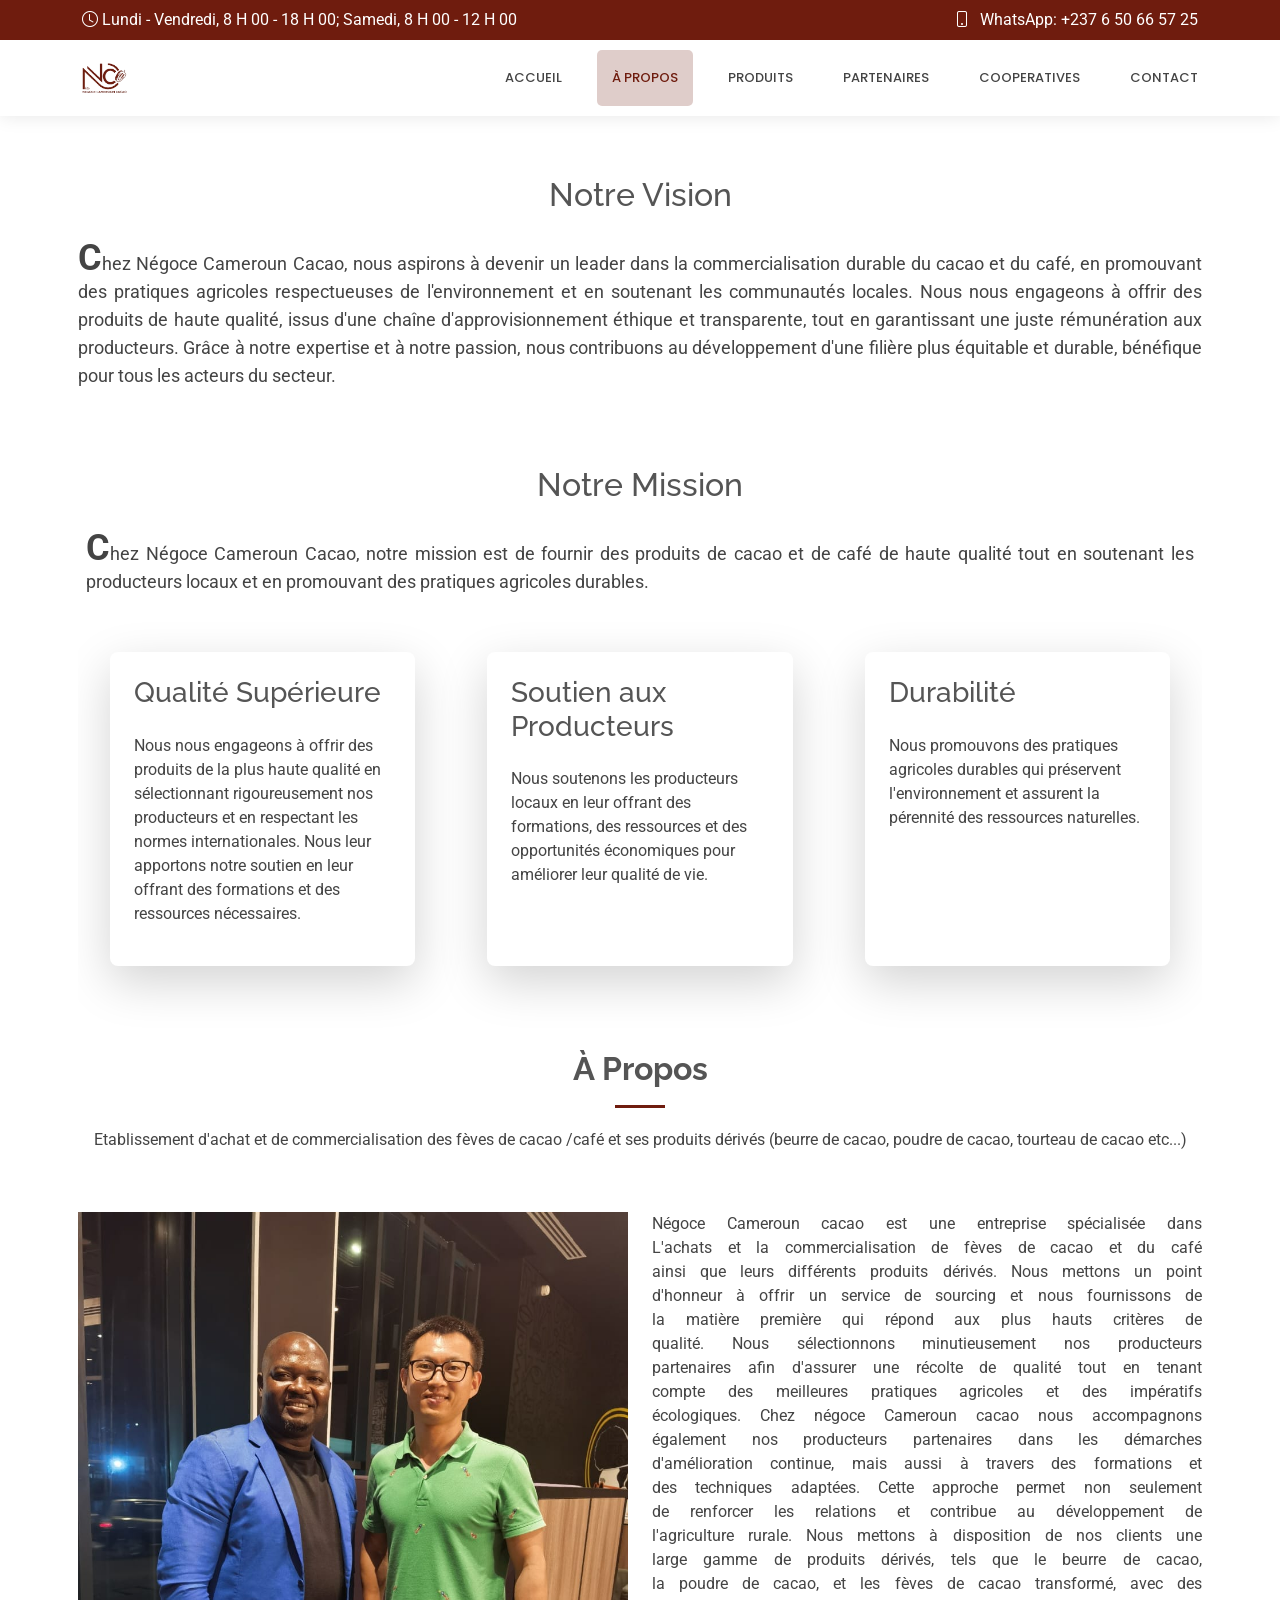
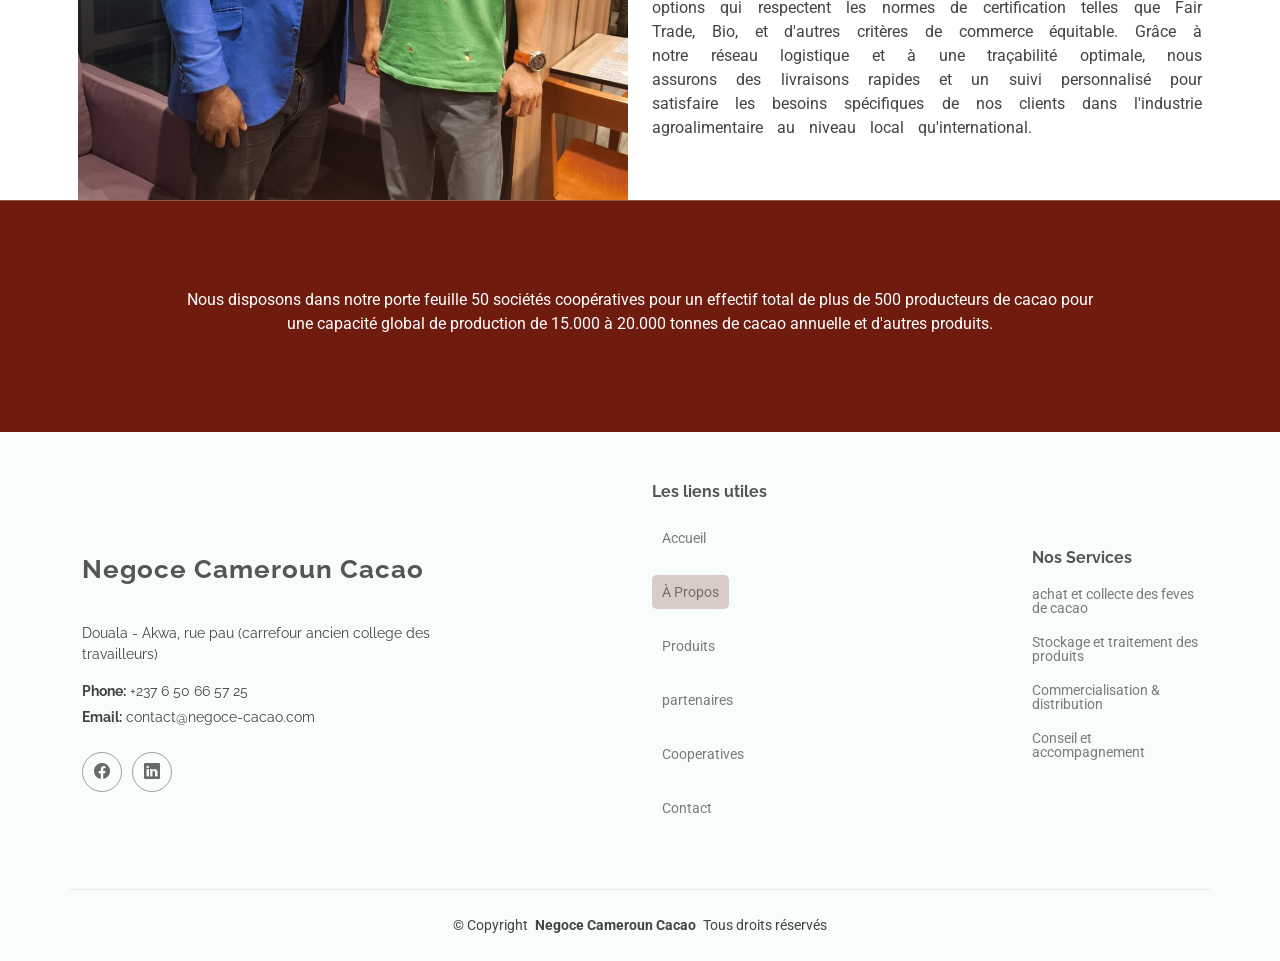
==== apropos.html @ 610fe405 "creation du site de negoce cameroun cacao" ====
<!DOCTYPE html>
<html lang="en">

<head>
    <meta charset="utf-8">
    <meta content="width=device-width, initial-scale=1.0" name="viewport">
    <title>Negoce Cameroun Cacao</title>
    <meta name="description" content="">
    <meta name="keywords" content="">

    <link href="assets/img/favicon.png" rel="icon">
    <link href="assets/img/apple-touch-icon.png" rel="apple-touch-icon">

    <link href="https://fonts.googleapis.com" rel="preconnect">
    <link href="https://fonts.gstatic.com" rel="preconnect" crossorigin>
    <link
        href="https://fonts.googleapis.com/css2?family=Roboto:ital,wght@0,100;0,300;0,400;0,500;0,700;0,900;1,100;1,300;1,400;1,500;1,700;1,900&family=Poppins:ital,wght@0,100;0,200;0,300;0,400;0,500;0,600;0,700;0,800;0,900;1,100;1,200;1,300;1,400;1,500;1,600;1,700;1,800;1,900&family=Raleway:ital,wght@0,100;0,200;0,300;0,400;0,500;0,600;0,700;0,800;0,900;1,100;1,200;1,300;1,400;1,500;1,600;1,700;1,800;1,900&display=swap"
        rel="stylesheet">

    <link href="assets/vendor/bootstrap/css/bootstrap.min.css" rel="stylesheet">
    <link href="assets/vendor/bootstrap-icons/bootstrap-icons.css" rel="stylesheet">
    <link href="assets/vendor/aos/aos.css" rel="stylesheet">
    <link href="assets/vendor/fontawesome-free/css/all.min.css" rel="stylesheet">
    <link href="assets/vendor/glightbox/css/glightbox.min.css" rel="stylesheet">
    <link href="assets/vendor/swiper/swiper-bundle.min.css" rel="stylesheet">
    <script src="assets/js/index.global.js"></script>
    <link rel="stylesheet" href="https://unpkg.com/boxicons@2.1.4/css/boxicons.min.css">
    <link href="assets/css/main.css" rel="stylesheet">
    <link rel="stylesheet" href="https://cdnjs.cloudflare.com/ajax/libs/font-awesome/6.4.2/css/all.min.css">

</head>

<body class="index-page">

    <header id="header" class="header sticky-top">

        <div class="topbar d-flex align-items-center">
            <div class="container d-flex justify-content-center justify-content-md-between">
                <div class="d-none d-md-flex align-items-center">
                    <i class="bi bi-clock me-1"></i> Lundi - Vendredi, 8 H 00 - 18 H 00; Samedi, 8 H 00 - 12 H 00
                </div>
                <div class="d-flex align-items-center" style="display: flex; gap: 6px;">
                    <i class="bi bi-phone me-1"></i>
                    <a style="color: white;" href="https://wa.me/message/RLQPKZAIPQ53N1" target="_blank">
                        WhatsApp: +237 6 50 66 57 25
                    </a>
                </div>
            </div>
        </div>

        <div class="branding d-flex align-items-center">

            <div class="container position-relative d-flex align-items-center justify-content-end">

                <a href="index.html" class="logo d-flex align-items-center me-auto">
                    <img src="assets/img/logo.png" alt="logo-ncc" />
                </a>

                <nav id="navmenu" class="navmenu">
                    <ul>
                        <li><a href="index.html" class="nav-link">Accueil</a></li>
                        <li><a href="apropos.html" class="nav-link">À Propos</a></li>
                        <li><a href="produits.html" class="nav-link">Produits</a></li>
                        <li><a href="partners.html" class="nav-link">partenaires</a></li>
                        <li><a href="cooperatives.html" class="nav-link">Cooperatives</a></li>
                        <li><a href="contact.html" class="nav-link">Contact</a></li>
                    </ul>
                    <i class="mobile-nav-toggle d-xl-none bi bi-list"></i>
                </nav>
            </div>

        </div>

    </header>

    <main class="main">

        <!-- About Section -->
        <section id="about" class="about section">

            <div class="container mx-auto px-2">

                <div class="text-center mb-3 " data-aos="fade-up">
                    <h2 class="text-3xl font-bold">Notre Vision</h2>
                    <p class="mt-4 text-lg text-justify first-letter:font-bold first-letter:text-4xl">
                        Chez Négoce Cameroun Cacao, nous aspirons à devenir un leader dans la commercialisation durable
                        du cacao et du café, en promouvant des pratiques agricoles respectueuses de l'environnement et
                        en soutenant les communautés locales. Nous nous engageons à offrir des produits de haute
                        qualité, issus d'une chaîne d'approvisionnement éthique et transparente, tout en garantissant
                        une juste rémunération aux producteurs. Grâce à notre expertise et à notre passion, nous
                        contribuons au développement d'une filière plus équitable et durable, bénéfique pour tous les
                        acteurs du secteur.


                    </p>
                </div>

                <section id="mission" class="mission section bg-gray-100 py-7">
                    <div class="container md:mx-auto mx-0 px-2">
                        <!-- Section Title -->
                        <div class="text-center mb-8" data-aos="fade-up">
                            <h2 class="text-3xl font-bold">Notre Mission</h2>
                            <p class="mt-4 text-lg text-justify first-letter:font-bold first-letter:text-4xl">
                                Chez Négoce Cameroun Cacao, notre mission est de fournir des produits de cacao et de café de haute qualité tout en soutenant les producteurs locaux et en promouvant des pratiques agricoles durables.
                            </p>
                        </div>
                        
                        <!-- Mission Details Section with Grid Layout -->
                        <div class="grid grid-cols-1 md:grid-cols-3 gap-4" data-aos="fade-up" data-aos-delay="100">
                            <!-- Qualité Supérieure -->
                            <div class="p-4">
                                <div class="bg-white p-6 rounded-lg shadow-lg h-full">
                                    <h3 class="text-xl font-semibold mb-4">Qualité Supérieure</h3>
                                    <p>Nous nous engageons à offrir des produits de la plus haute qualité en sélectionnant rigoureusement nos producteurs et en respectant les normes internationales. Nous leur apportons notre soutien en leur offrant des formations et des ressources nécessaires.</p>
                                </div>
                            </div>
                
                            <!-- Soutien aux Producteurs -->
                            <div class="p-4">
                                <div class="bg-white p-6 rounded-lg shadow-lg h-full">
                                    <h3 class="text-xl font-semibold mb-4">Soutien aux Producteurs</h3>
                                    <p>Nous soutenons les producteurs locaux en leur offrant des formations, des ressources et des opportunités économiques pour améliorer leur qualité de vie.</p>
                                </div>
                            </div>
                
                            <!-- Durabilité -->
                            <div class="p-4">
                                <div class="bg-white p-6 rounded-lg shadow-lg h-full">
                                    <h3 class="text-xl font-semibold mb-4">Durabilité</h3>
                                    <p>Nous promouvons des pratiques agricoles durables qui préservent l'environnement et assurent la pérennité des ressources naturelles.</p>
                                </div>
                            </div>
                        </div>
                    </div>
                </section>
                
                
                
                <div class="container section-title" data-aos="fade-up">
                    <h2>À Propos<br></h2>
                    <p>Etablissement d'achat et de commercialisation des fèves de cacao /café et ses produits
                        dérivés (beurre de cacao, poudre de cacao, tourteau de cacao etc...)
                    </p>
                </div>

                <div class="row gy-4">
                    <div class="col-lg-6 position-relative align-self-start h-[500px]" data-aos="fade-up"
                        data-aos-delay="100">
                        <img src="assets/img/partenaires/partenaire.jpg" class="img-fluid" alt="">
                    </div>
                    <div class="col-lg-6 content -mt-5" style="word-spacing: 10px;  text-align: justify;"
                        data-aos="fade-up" data-aos-delay="200">
                        Négoce Cameroun cacao est une entreprise spécialisée dans L'achats et la commercialisation de
                        fèves de cacao et du café ainsi que leurs différents produits dérivés. Nous mettons un point
                        d'honneur à offrir un service de sourcing et nous fournissons de la matière première qui répond
                        aux plus hauts critères de qualité. Nous sélectionnons minutieusement nos producteurs
                        partenaires afin d'assurer une récolte de qualité tout en tenant compte des meilleures pratiques
                        agricoles et des impératifs écologiques. Chez négoce Cameroun cacao nous accompagnons également
                        nos producteurs partenaires dans les démarches d'amélioration continue, mais aussi à travers des
                        formations et des techniques adaptées. Cette approche permet non seulement de renforcer les
                        relations et contribue au développement de l'agriculture rurale. Nous mettons à disposition de
                        nos clients une large gamme de produits dérivés, tels que le beurre de cacao, la poudre de
                        cacao, et les fèves de cacao transformé, avec des options qui respectent les normes de
                        certification telles que Fair Trade, Bio, et d'autres critères de commerce équitable. Grâce à
                        notre réseau logistique et à une traçabilité optimale, nous assurons des livraisons rapides et
                        un suivi personnalisé pour satisfaire les besoins spécifiques de nos clients dans l'industrie
                        agroalimentaire au niveau local qu'international.
                    </div>
                </div>

            </div>


        </section>

        <section id="call-to-action" class="call-to-action section accent-background">

            <div class="container" id="departments">
                <div class="row justify-content-center" data-aos="zoom-in" data-aos-delay="100">
                    <div class="col-xl-10">
                        <div class="text-center">
                            <h3></h3>
                            <p> Nous disposons dans notre porte feuille 50 sociétés coopératives
                                pour un effectif total de plus de 500 producteurs de cacao pour une capacité global de
                                production de 15.000 à 20.000 tonnes de cacao annuelle et d'autres produits.
                            </p>
                        </div>
                    </div>
                </div>
            </div>

        </section><!-- /Call To Action Section -->

    </main>

    <footer id="footer" class="footer light-background">

        <div class="container footer-top">
            <div class="row gy-4  flex justify-between items-center">
                <div class="col-lg-4 col-md-6 footer-about">
                    <a href="index.html" class="logo d-flex align-items-center">
                        <span class="sitename">Negoce Cameroun Cacao</span>
                    </a>
                    <div class="footer-contact pt-3">
                        <p>Douala - Akwa, rue pau (carrefour ancien college des travailleurs)</p>
                        <p class="mt-3"><strong>Phone:</strong> <span>+237 6 50 66 57 25</span></p>
                        <p><strong>Email:</strong> <span>contact@negoce-cacao.com</span></p>
                    </div>
                    <div class="social-links d-flex mt-4">
                        <a href="https://www.facebook.com/profile.php?id=61574206922929" target="_blank"><i
                                class="bi bi-facebook"></i></a>
                        <a href="https://www.linkedin.com/company/negoce-cameroun-cacao/" target="_blank"><i
                                class="bi bi-linkedin"></i></a>
                    </div>
                </div>

                <div class="col-lg-2 col-md-3 footer-links">
                    <h4>Les liens utiles</h4>
                    <ul>
                        <li><a href="index.html" class="nav-link">Accueil</a></li>
                        <li><a href="apropos.html" class="nav-link">À Propos</a></li>
                        <li><a href="produits.html" class="nav-link">Produits</a></li>
                        <li><a href="partners.html" class="nav-link">partenaires</a></li>
                        <li><a href="cooperatives.html" class="nav-link">Cooperatives</a></li>
                        <li><a href="contact.html" class="nav-link">Contact</a></li>
                    </ul>
                </div>

                <div class="col-lg-2 col-md-3 footer-links">
                    <h4>Nos Services</h4>
                    <ul>
                        <li><a href="#">achat et collecte des feves de cacao</a></li>
                        <li><a href="#">Stockage et traitement des produits</a></li>
                        <li><a href="#">Commercialisation & distribution</a></li>
                        <li><a href="#">Conseil et accompagnement</a></li>
                    </ul>
                </div>
            </div>
        </div>

        <div class="container copyright text-center mt-4">
            <p>© <span>Copyright</span> <strong class="px-1 sitename">Negoce Cameroun Cacao</strong> <span>Tous droits
                    réservés</span>
            </p>

        </div>

    </footer>

    <!-- Scroll Top -->
    <a href="#" id="scroll-top" class="scroll-top d-flex align-items-center justify-content-center"><i
            class="bi bi-arrow-up-short"></i></a>
    <!-- Preloader -->
    <div id="preloader"></div>

    <!-- Vendor JS Files -->
    <script src="assets/vendor/bootstrap/js/bootstrap.bundle.min.js"></script>
    <script src="assets/vendor/php-email-form/validate.js"></script>
    <script src="assets/vendor/aos/aos.js"></script>
    <script src="assets/vendor/glightbox/js/glightbox.min.js"></script>
    <script src="assets/vendor/purecounter/purecounter_vanilla.js"></script>
    <script src="assets/vendor/swiper/swiper-bundle.min.js"></script>

    <!-- Main JS File -->
    <script src="assets/js/main.js"></script>
</body>
</html>
---- assets/css/main.css ----
/**
* Template Name: Medicio
* Template URL: https://bootstrapmade.com/medicio-free-bootstrap-theme/
* Updated: Aug 07 2024 with Bootstrap v5.3.3
* Author: BootstrapMade.com
* License: https://bootstrapmade.com/license/
*/

/*--------------------------------------------------------------
# Font & Color Variables
# Help: https://bootstrapmade.com/color-system/
--------------------------------------------------------------*/
/* Fonts */
:root {
  --default-font: "Roboto",  system-ui, -apple-system, "Segoe UI", Roboto, "Helvetica Neue", Arial, "Noto Sans", "Liberation Sans", sans-serif, "Apple Color Emoji", "Segoe UI Emoji", "Segoe UI Symbol", "Noto Color Emoji";
  --heading-font: "Raleway",  sans-serif;
  --nav-font: "Poppins",  sans-serif;
}

nav ul {
  list-style: none;
  display: flex;
  gap: 20px;
}

nav ul li {
  display: inline;
}

.nav-link {
  text-decoration: none;
  color: black;
  padding: 10px;
  transition: 0.1s;
}

.nav-link:hover {
  color: rgb(255, 132, 0);
}

.nav-link.active {
  color: white;
  background-color: #6f1d0e38;
  border-radius: 5px;
}


/* Global Colors - The following color variables are used throughout the website. Updating them here will change the color scheme of the entire website */
:root { 
  --background-color: #ffffff; /* Background color for the entire website, including individual sections */
  --default-color: #444444; /* Default color used for the majority of the text content across the entire website */
  --heading-color: #555555; /* Color for headings, subheadings and title throughout the website */
  --accent-color: #6F1C0E; /* Accent color that represents your brand on the website. It's used for buttons, links, and other elements that need to stand out */
  --surface-color: #ffffff; /* The surface color is used as a background of boxed elements within sections, such as cards, icon boxes, or other elements that require a visual separation from the global background. */
  --contrast-color: #ffffff; /* Contrast color for text, ensuring readability against backgrounds of accent, heading, or default colors. */
}

:root {
  --nav-color: #444444;  
  --nav-hover-color: #6F1C0E; 
  --nav-mobile-background-color: #ffffff; 
  --nav-dropdown-background-color: #ffffff; /* Used as the background color for dropdown items that appear when hovering over primary navigation items */
  --nav-dropdown-color: #444444; /* Used for navigation links of the dropdown items in the navigation menu. */
  --nav-dropdown-hover-color: #6F1C0E; /* Similar to --nav-hover-color, this color is applied to dropdown navigation links when they are hovered over. */
}

.light-background {
  --background-color: #f7fcfc;
  --surface-color: #ffffff;
}

.dark-background {
  --background-color: #060606;
  --default-color: #ffffff;
  --heading-color: #ffffff;
  --surface-color: #252525;
  --contrast-color: #ffffff;
}

.accent-background {
  --background-color: #6F1C0E;
  --default-color: #ffffff;
  --heading-color: #ffffff;
  --surface-color: #6F1C0E;
}

/* Smooth scroll */
:root {
  scroll-behavior: smooth;
}

/*--------------------------------------------------------------
# General Styling & Shared Classes
--------------------------------------------------------------*/
body {
  color: var(--default-color);
  background-color: var(--background-color);
  font-family: var(--default-font);
}

a {
  color: var(--accent-color);
  text-decoration: none;
  transition: 0.3s;
}

a:hover {
  color: color-mix(in srgb, var(--accent-color), transparent 25%);
  text-decoration: none;
}

h1,
h2,
h3,
h4,
h5,
h6 {
  color: var(--heading-color);
  font-family: var(--heading-font);
}

/* Pulsating Play Button
------------------------------*/
.pulsating-play-btn {
  width: 94px;
  height: 94px;
  background: radial-gradient(var(--accent-color) 50%, color-mix(in srgb, var(--accent-color), transparent 75%) 52%);
  border-radius: 50%;
  display: block;
  position: relative;
  overflow: hidden;
}

.pulsating-play-btn:before {
  content: "";
  position: absolute;
  width: 120px;
  height: 120px;
  animation-delay: 0s;
  animation: pulsate-play-btn 2s;
  animation-direction: forwards;
  animation-iteration-count: infinite;
  animation-timing-function: steps;
  opacity: 1;
  border-radius: 50%;
  border: 5px solid color-mix(in srgb, var(--accent-color), transparent 30%);
  top: -15%;
  left: -15%;
  background: rgba(198, 16, 0, 0);
}

.pulsating-play-btn:after {
  content: "";
  position: absolute;
  left: 50%;
  top: 50%;
  transform: translateX(-40%) translateY(-50%);
  width: 0;
  height: 0;
  border-top: 10px solid transparent;
  border-bottom: 10px solid transparent;
  border-left: 15px solid #fff;
  z-index: 100;
  transition: all 400ms cubic-bezier(0.55, 0.055, 0.675, 0.19);
}

.pulsating-play-btn:hover:before {
  content: "";
  position: absolute;
  left: 50%;
  top: 50%;
  transform: translateX(-40%) translateY(-50%);
  width: 0;
  height: 0;
  border: none;
  border-top: 10px solid transparent;
  border-bottom: 10px solid transparent;
  border-left: 15px solid #fff;
  z-index: 200;
  animation: none;
  border-radius: 0;
}

.pulsating-play-btn:hover:after {
  border-left: 15px solid var(--accent-color);
  transform: scale(20);
}

@keyframes pulsate-play-btn {
  0% {
    transform: scale(0.6, 0.6);
    opacity: 1;
  }

  100% {
    transform: scale(1, 1);
    opacity: 0;
  }
}

/* PHP Email Form Messages
------------------------------*/
.php-email-form .error-message {
  display: none;
  background: #df1529;
  color: #ffffff;
  text-align: left;
  padding: 15px;
  margin-bottom: 24px;
  font-weight: 600;
}

.php-email-form .sent-message {
  display: none;
  color: #ffffff;
  background: #059652;
  text-align: center;
  padding: 15px;
  margin-bottom: 24px;
  font-weight: 600;
}

.php-email-form .loading {
  display: none;
  background: var(--surface-color);
  text-align: center;
  padding: 15px;
  margin-bottom: 24px;
}

.php-email-form .loading:before {
  content: "";
  display: inline-block;
  border-radius: 50%;
  width: 24px;
  height: 24px;
  margin: 0 10px -6px 0;
  border: 3px solid var(--accent-color);
  border-top-color: var(--surface-color);
  animation: php-email-form-loading 1s linear infinite;
}

@keyframes php-email-form-loading {
  0% {
    transform: rotate(0deg);
  }

  100% {
    transform: rotate(360deg);
  }
}

/*--------------------------------------------------------------
# Global Header
--------------------------------------------------------------*/
.header {
  color: var(--default-color);
  background-color: var(--background-color);
  transition: all 0.5s;
  z-index: 997;
  box-shadow: 0px 0 18px rgba(0, 0, 0, 0.1);
}

.header .topbar {
  background-color: var(--accent-color);
  color: var(--contrast-color);
  height: 40px;
  padding: 0;
  transition: all 0.5s;
}

.header .branding {
  min-height: 60px;
  padding: 10px 0;
}

.header .logo {
  line-height: 1;
}

.header .logo img {
  max-height: 36px;
  margin-right: 8px;
}

.header .logo h1 {
  font-size: 30px;
  margin: 0;
  font-weight: 700;
  color: var(--heading-color);
}

.header .cta-btn,
.header .cta-btn:focus {
  color: var(--contrast-color);
  background: var(--accent-color);
  font-size: 14px;
  padding: 8px 20px;
  margin: 0 5px 0 30px;
  border-radius: 4px;
  transition: 0.3s;
}

.header .cta-btn:hover,
.header .cta-btn:focus:hover {
  color: var(--contrast-color);
  background: color-mix(in srgb, var(--accent-color), transparent 15%);
}

/*--------------------------------------------------------------
# Navigation Menu
--------------------------------------------------------------*/
/* Navmenu - Desktop */
@media (min-width: 1200px) {
  .navmenu {
    padding: 0;
  }

  .navmenu ul {
    margin: 0;
    padding: 0;
    display: flex;
    list-style: none;
    align-items: center;
  }

  .navmenu li {
    position: relative;
  }

  .navmenu a,
  .navmenu a:focus {
    color: var(--nav-color);
    padding: 18px 15px;
    font-size: 13px;
    font-family: var(--nav-font);
    font-weight: 500;
    text-transform: uppercase;
    display: flex;
    align-items: center;
    justify-content: space-between;
    white-space: nowrap;
    transition: 0.3s;
  }

  .navmenu a i,
  .navmenu a:focus i {
    font-size: 12px;
    line-height: 0;
    margin-left: 5px;
    transition: 0.3s;
  }

  .navmenu li:last-child a {
    padding-right: 0;
  }

  .navmenu li:hover>a,
  .navmenu .active,
  .navmenu .active:focus {
    color: var(--nav-hover-color);
  }

  .navmenu .dropdown ul {
    margin: 0;
    padding: 10px 0;
    background: var(--nav-dropdown-background-color);
    display: block;
    position: absolute;
    visibility: hidden;
    left: 14px;
    top: 130%;
    opacity: 0;
    transition: 0.3s;
    border-radius: 4px;
    z-index: 99;
    box-shadow: 0px 0px 30px rgba(0, 0, 0, 0.1);
  }

  .navmenu .dropdown ul li {
    min-width: 200px;
  }

  .navmenu .dropdown ul a {
    padding: 10px 20px;
    font-size: 15px;
    text-transform: none;
    color: var(--nav-dropdown-color);
  }

  .navmenu .dropdown ul a i {
    font-size: 12px;
  }

  .navmenu .dropdown ul a:hover,
  .navmenu .dropdown ul .active:hover,
  .navmenu .dropdown ul li:hover>a {
    color: var(--nav-dropdown-hover-color);
  }

  .navmenu .dropdown:hover>ul {
    opacity: 1;
    top: 100%;
    visibility: visible;
  }

  .navmenu .dropdown .dropdown ul {
    top: 0;
    left: -90%;
    visibility: hidden;
  }

  .navmenu .dropdown .dropdown:hover>ul {
    opacity: 1;
    top: 0;
    left: -100%;
    visibility: visible;
  }
}

/* Navmenu - Mobile */
@media (max-width: 1199px) {
  .mobile-nav-toggle {
    color: var(--nav-color);
    font-size: 28px;
    line-height: 0;
    margin-right: 10px;
    cursor: pointer;
    transition: color 0.3s;
  }

  .navmenu {
    padding: 0;
    z-index: 9997;
  }

  .navmenu ul {
    display: none;
    list-style: none;
    position: absolute;
    inset: 60px 20px 20px 20px;
    padding: 10px 0;
    margin: 0;
    border-radius: 6px;
    background-color: var(--nav-mobile-background-color);
    overflow-y: auto;
    transition: 0.3s;
    z-index: 9998;
    box-shadow: 0px 0px 30px rgba(0, 0, 0, 0.1);
  }

  .navmenu a,
  .navmenu a:focus {
    color: var(--nav-dropdown-color);
    padding: 10px 20px;
    font-family: var(--nav-font);
    font-size: 17px;
    font-weight: 500;
    display: flex;
    align-items: center;
    justify-content: space-between;
    white-space: nowrap;
    transition: 0.3s;
  }

  .navmenu a i,
  .navmenu a:focus i {
    font-size: 12px;
    line-height: 0;
    margin-left: 5px;
    width: 30px;
    height: 30px;
    display: flex;
    align-items: center;
    justify-content: center;
    border-radius: 50%;
    transition: 0.3s;
    background-color: color-mix(in srgb, var(--accent-color), transparent 90%);
  }

  .navmenu a i:hover,
  .navmenu a:focus i:hover {
    background-color: var(--accent-color);
    color: var(--contrast-color);
  }

  .navmenu a:hover,
  .navmenu .active,
  .navmenu .active:focus {
    color: var(--nav-dropdown-hover-color);
  }

  .navmenu .active i,
  .navmenu .active:focus i {
    background-color: var(--accent-color);
    color: var(--contrast-color);
    transform: rotate(180deg);
  }

  .navmenu .dropdown ul {
    position: static;
    display: none;
    z-index: 99;
    padding: 10px 0;
    margin: 10px 20px;
    background-color: var(--nav-dropdown-background-color);
    border: 1px solid color-mix(in srgb, var(--default-color), transparent 90%);
    box-shadow: none;
    transition: all 0.5s ease-in-out;
  }

  .navmenu .dropdown ul ul {
    background-color: rgba(33, 37, 41, 0.1);
  }

  .navmenu .dropdown>.dropdown-active {
    display: block;
    background-color: rgba(33, 37, 41, 0.03);
  }

  .mobile-nav-active {
    overflow: hidden;
  }

  .mobile-nav-active .mobile-nav-toggle {
    color: #fff;
    position: absolute;
    font-size: 32px;
    top: 15px;
    right: 15px;
    margin-right: 0;
    z-index: 9999;
  }

  .mobile-nav-active .navmenu {
    position: fixed;
    overflow: hidden;
    inset: 0;
    background: rgba(33, 37, 41, 0.8);
    transition: 0.3s;
  }

  .mobile-nav-active .navmenu>ul {
    display: block;
  }
}

/*--------------------------------------------------------------
# Global Footer
--------------------------------------------------------------*/
.footer {
  color: var(--default-color);
  background-color: var(--background-color);
  font-size: 14px;
  position: relative;
}

.footer .footer-top {
  padding-top: 50px;
}

.footer .footer-about .logo {
  line-height: 1;
  margin-bottom: 25px;
}

.footer .footer-about .logo img {
  max-height: 40px;
  margin-right: 6px;
}

.footer .footer-about .logo span {
  color: var(--heading-color);
  font-family: var(--heading-font);
  font-size: 26px;
  font-weight: 700;
  letter-spacing: 1px;
}

.footer .footer-about p {
  font-size: 14px;
  font-family: var(--heading-font);
}

.footer .social-links a {
  display: flex;
  align-items: center;
  justify-content: center;
  width: 40px;
  height: 40px;
  border-radius: 50%;
  border: 1px solid color-mix(in srgb, var(--default-color), transparent 50%);
  font-size: 16px;
  color: color-mix(in srgb, var(--default-color), transparent 20%);
  margin-right: 10px;
  transition: 0.3s;
}

.footer .social-links a:hover {
  color: var(--accent-color);
  border-color: var(--accent-color);
}

.footer h4 {
  font-size: 16px;
  font-weight: bold;
  position: relative;
  padding-bottom: 12px;
}

.footer .footer-links {
  margin-bottom: 30px;
}

.footer .footer-links ul {
  list-style: none;
  padding: 0;
  margin: 0;
}

.footer .footer-links ul i {
  padding-right: 2px;
  font-size: 12px;
  line-height: 0;
}

.footer .footer-links ul li {
  padding: 10px 0;
  display: flex;
  align-items: center;
}

.footer .footer-links ul li:first-child {
  padding-top: 0;
}

.footer .footer-links ul a {
  color: color-mix(in srgb, var(--default-color), transparent 30%);
  display: inline-block;
  line-height: 1;
}

.footer .footer-links ul a:hover {
  color: var(--accent-color);
}

.footer .footer-contact p {
  margin-bottom: 5px;
}

.footer .copyright {
  padding: 25px 0;
  border-top: 1px solid color-mix(in srgb, var(--default-color), transparent 90%);
}

.footer .copyright p {
  margin-bottom: 0;
}

.footer .credits {
  margin-top: 8px;
  font-size: 13px;
}

/*--------------------------------------------------------------
# Preloader
--------------------------------------------------------------*/
#preloader {
  position: fixed;
  inset: 0;
  z-index: 9999;
  overflow: hidden;
  background-color: var(--background-color);
  transition: all 0.6s ease-out;
}

#preloader:before {
  content: "";
  position: fixed;
  top: calc(50% - 30px);
  left: calc(50% - 30px);
  border: 6px solid var(--accent-color);
  border-top-color: color-mix(in srgb, var(--accent-color), transparent 90%);
  border-radius: 50%;
  width: 60px;
  height: 60px;
  animation: animate-preloader 1s linear infinite;
}

@keyframes animate-preloader {
  0% {
    transform: rotate(0deg);
  }

  100% {
    transform: rotate(360deg);
  }
}

/*--------------------------------------------------------------
# Scroll Top Button
--------------------------------------------------------------*/
.scroll-top {
  position: fixed;
  visibility: hidden;
  opacity: 0;
  right: 15px;
  bottom: 15px;
  z-index: 99999;
  background-color: var(--accent-color);
  width: 40px;
  height: 40px;
  border-radius: 4px;
  transition: all 0.4s;
}

.scroll-top i {
  font-size: 24px;
  color: var(--contrast-color);
  line-height: 0;
}

.scroll-top:hover {
  background-color: color-mix(in srgb, var(--accent-color), transparent 20%);
  color: var(--contrast-color);
}

.scroll-top.active {
  visibility: visible;
  opacity: 1;
}

/*--------------------------------------------------------------
# Disable aos animation delay on mobile devices
--------------------------------------------------------------*/
@media screen and (max-width: 768px) {
  [data-aos-delay] {
    transition-delay: 0 !important;
  }
}

/*--------------------------------------------------------------
# Global Page Titles & Breadcrumbs
--------------------------------------------------------------*/
.page-title {
  color: var(--default-color);
  background-color: var(--background-color);
  position: relative;
}

.page-title .heading {
  padding: 80px 0;
  border-top: 1px solid color-mix(in srgb, var(--default-color), transparent 90%);
}

.page-title .heading h1 {
  font-size: 38px;
  font-weight: 700;
}

.page-title nav {
  background-color: color-mix(in srgb, var(--default-color), transparent 96%);
  padding: 20px 0;
}

.page-title nav ol {
  display: flex;
  flex-wrap: wrap;
  list-style: none;
  padding: 0;
  margin: 0;
  font-size: 16px;
  font-weight: 400;
}

.page-title nav ol li+li {
  padding-left: 10px;
}

.page-title nav ol li+li::before {
  content: "/";
  display: inline-block;
  padding-right: 10px;
  color: color-mix(in srgb, var(--default-color), transparent 70%);
}

/*--------------------------------------------------------------
# Global Sections
--------------------------------------------------------------*/
section,
.section {
  color: var(--default-color);
  background-color: var(--background-color);
  padding: 60px 0;
  scroll-margin-top: 120px;
  overflow: clip;
}

@media (max-width: 1199px) {

  section,
  .section {
    scroll-margin-top: 100px;
  }
}

/*--------------------------------------------------------------
# Global Section Titles
--------------------------------------------------------------*/
.section-title {
  text-align: center;
  padding-bottom: 60px;
  position: relative;
}

.section-title h2 {
  font-size: 32px;
  font-weight: 700;
  margin-bottom: 20px;
  padding-bottom: 20px;
  position: relative;
}

.section-title h2:after {
  content: "";
  position: absolute;
  display: block;
  width: 50px;
  height: 3px;
  background: var(--accent-color);
  left: 0;
  right: 0;
  bottom: 0;
  margin: auto;
}

.section-title p {
  margin-bottom: 0;
}

@media (max-width: 425px) {
  
.carousel-img{
  height: 50px;
}
}

/*--------------------------------------------------------------
# Hero Section
--------------------------------------------------------------*/
.hero {
  padding: 0;
}

.hero .carousel {
  width: 100%;
  min-height: 70vh;
  padding: 0;
  margin: 0;
  position: relative;
}

@media (max-height: 500px),
(max-width: 580px) {
  .hero .carousel {
    min-height: 100vh;
  }
}





.hero img {
  position: absolute;
  inset: 0;
  display: block;
  width: 100%;
  height: 100%;
  object-fit: cover;
  z-index: 1;
}

.hero .carousel-item {
  position: absolute;
  inset: 0;
  background-size: cover;
  background-position: center;
  background-repeat: no-repeat;
  display: flex;
  justify-content: center;
  align-items: flex-end;
}

.hero .container {
  /* background: color-mix(in srgb, var(--surface-color), transparent 10%); */
  position: relative;
  text-align: center;
  padding-top: 30px;
  padding-bottom: 30px;
  margin-bottom: 50px;
  /* border-top: 4px solid var(--accent-color); */
  z-index: 3;
}

@media (max-width: 1200px) {
  .hero .container {
    margin-left: 50px;
    margin-right: 50px;
  }
}

@media (max-width: 764px) {
  .hero .container {
    margin-left: 50px;
    margin-right: 50px;
    margin-top: 50px;
  }
}


.hero h2 {
  margin-bottom: 20px;
  font-size: 36px;
  font-weight: 700;
}

@media (max-width: 768px) {
  .hero h2 {
    font-size: 30px;
  }
}

.hero .btn-get-started {
  font-weight: 400;
  font-size: 14px;
  letter-spacing: 1px;
  display: inline-block;
  padding: 8px 32px;
  transition: 0.3s;
  margin: 10px;
  border-radius: 5px;
  color: var(--contrast-color);
  background: var(--accent-color);
}

.hero .btn-get-started:hover {
  background: color-mix(in srgb, var(--accent-color) 90%, white 15%);
}

.hero .carousel-control-prev {
  justify-content: start;
}

@media (min-width: 640px) {
  .hero .carousel-control-prev {
    padding-left: 15px;
  }
}

.hero .carousel-control-next {
  justify-content: end;
}

@media (min-width: 640px) {
  .hero .carousel-control-next {
    padding-right: 15px;
  }
}

.hero .carousel-control-next-icon,
.hero .carousel-control-prev-icon {
  background: none;
  font-size: 26px;
  line-height: 0;
  background: color-mix(in srgb, var(--default-color), transparent 90%);
  border-radius: 50px;
  color: var(--contrast-color);
  transition: 0.3s;
  width: 54px;
  height: 54px;
  display: flex;
  align-items: center;
  justify-content: center;
}

.hero .carousel-control-prev,
.hero .carousel-control-next {
  transition: 0.3s;
  opacity: 0.5;
}

.hero .carousel-control-prev:focus,
.hero .carousel-control-next:focus {
  opacity: 0.5;
}

.hero .carousel-control-prev:hover,
.hero .carousel-control-next:hover {
  opacity: 0.9;
}

.hero .carousel-control-prev:hover .carousel-control-next-icon,
.hero .carousel-control-prev:hover .carousel-control-prev-icon,
.hero .carousel-control-next:hover .carousel-control-next-icon,
.hero .carousel-control-next:hover .carousel-control-prev-icon {
  background: var(--accent-color);
  color: var(--contrast-color);
}

.hero .carousel-indicators li {
  cursor: pointer;
  background: var(--contrast-color);
  overflow: hidden;
  border: 0;
  width: 12px;
  height: 12px;
  border-radius: 50px;
  opacity: 1;
  transition: 0.3s;
}

.hero .carousel-indicators li.active {
  opacity: 1;
  background: var(--accent-color);
}

/*--------------------------------------------------------------
# Featured Services Section
--------------------------------------------------------------*/
.featured-services .service-item {
  background-color: var(--surface-color);
  box-shadow: 0px 0 25px 0 rgba(0, 0, 0, 0.1);
  padding: 50px 30px;
  transition: all 0.3s ease-in-out;
  height: 100%;
  position: relative;
  z-index: 1;
}

.featured-services .service-item:before {
  content: "";
  position: absolute;
  background: var(--accent-color);
  inset: 100% 0 0 0;
  transition: all 0.3s;
  z-index: -1;
}

.featured-services .service-item .icon {
  margin-bottom: 10px;
}

.featured-services .service-item .icon i {
  color: var(--accent-color);
  font-size: 36px;
  transition: ease-in-out 0.3s;
}

.featured-services .service-item h4 {
  font-weight: 700;
  margin-bottom: 15px;
  font-size: 20px;
}

.featured-services .service-item h4 a {
  color: var(--heading-color);
  transition: ease-in-out 0.3s;
}

.featured-services .service-item p {
  line-height: 24px;
  font-size: 14px;
  margin-bottom: 0;
  transition: ease-in-out 0.3s;
}

.featured-services .service-item:hover h4 a,
.featured-services .service-item:hover .icon i,
.featured-services .service-item:hover p {
  color: var(--contrast-color);
}

.featured-services .service-item:hover:before {
  background: var(--accent-color);
  inset: 0;
  border-radius: 0px;
}

/*--------------------------------------------------------------
# Call To Action Section
--------------------------------------------------------------*/
.call-to-action {
  padding: 80px 0;
  position: relative;
  clip-path: inset(0);
}

.call-to-action .container {
  position: relative;
  z-index: 3;
}

.call-to-action h3 {
  font-size: 28px;
  font-weight: 700;
  color: var(--default-color);
}

.call-to-action p {
  color: var(--default-color);
}

.call-to-action .cta-btn {
  font-family: var(--heading-font);
  font-weight: 500;
  font-size: 16px;
  letter-spacing: 1px;
  display: inline-block;
  padding: 12px 40px;
  border-radius: 4px;
  transition: 0.3s;
  margin: 10px;
  border: 2px solid var(--contrast-color);
  color: var(--contrast-color);
}

.call-to-action .cta-btn:hover {
  background: var(--contrast-color);
  color: var(--accent-color);
  border: 2px solid var(--accent-color);
}

/*--------------------------------------------------------------
# About Section
--------------------------------------------------------------*/
.about .content h3 {
  font-size: 1.75rem;
  font-weight: 700;
}

.about .content ul {
  list-style: none;
  padding: 0;
}

.about .content ul li {
  padding: 10px 0 0 0;
  display: flex;
}

.about .content ul i {
  color: var(--accent-color);
  margin-right: 0.5rem;
  line-height: 1.2;
  font-size: 1.25rem;
}

.about .content p:last-child {
  margin-bottom: 0;
}

.about .pulsating-play-btn {
  position: absolute;
  left: calc(50% - 47px);
  top: calc(50% - 47px);
}

/*--------------------------------------------------------------
# Stats Section
--------------------------------------------------------------*/
.stats .stats-item {
  background-color: var(--surface-color);
  box-shadow: 0px 0 30px rgba(0, 0, 0, 0.1);
  padding: 30px;
}

.stats .stats-item i {
  color: var(--accent-color);
  font-size: 42px;
  line-height: 0;
  margin-right: 20px;
}

.stats .stats-item span {
  color: var(--heading-color);
  font-size: 36px;
  display: block;
  font-weight: 600;
}

.stats .stats-item p {
  padding: 0;
  margin: 0;
  font-family: var(--heading-font);
  font-size: 16px;
}

/*--------------------------------------------------------------
# Features Section
--------------------------------------------------------------*/
.features .features-image {
  position: relative;
  min-height: 400px;
}

.features .features-image img {
  position: absolute;
  inset: 0;
  display: block;
  width: 100%;
  height: 100%;
  object-fit: cover;
  z-index: 1;
}

.features h3 {
  font-size: 28px;
  font-weight: 700;
  margin-bottom: 20px;
  padding-bottom: 20px;
  position: relative;
}

.features h3:after {
  content: "";
  background: var(--accent-color);
  position: absolute;
  display: block;
  width: 50px;
  height: 3px;
  left: 0;
  bottom: 0;
}

.features .icon-box {
  margin-top: 50px;
}

.features .icon-box i {
  color: var(--accent-color);
  background-color: var(--surface-color);
  display: flex;
  align-items: center;
  justify-content: center;
  margin-right: 25px;
  font-size: 28px;
  width: 56px;
  height: 56px;
  border-radius: 4px;
  line-height: 0;
  box-shadow: 0px 2px 30px rgba(0, 0, 0, 0.1);
  transition: 0.3s;
}

.features .icon-box:hover i {
  background-color: var(--accent-color);
  color: var(--contrast-color);
}

.features .icon-box h4 {
  font-weight: 700;
  margin-bottom: 10px;
  font-size: 18px;
}

.features .icon-box h4 a {
  color: var(--heading-color);
  transition: 0.3s;
}

.features .icon-box h4 a:hover {
  color: var(--accent-color);
}

.features .icon-box p {
  line-height: 24px;
  font-size: 14px;
  margin-bottom: 0;
}

/*--------------------------------------------------------------
# Services Section
--------------------------------------------------------------*/
.services .service-item {
  text-align: center;
  padding: 20px;
  transition: all ease-in-out 0.3s;
  height: 100%;
}

.services .service-item .icon {
  background-color: var(--surface-color);
  color: var(--accent-color);
  margin: 0 auto;
  width: 80px;
  height: 80px;
  border-radius: 50px;
  display: flex;
  align-items: center;
  justify-content: center;
  margin-bottom: 20px;
  transition: 0.3s;
  font-size: 32px;
  transition: ease-in-out 0.3s;
  box-shadow: 0px 0 25px rgba(0, 0, 0, 0.1);
}

.services .service-item h3 {
  font-weight: 700;
  margin-bottom: 15px;
  padding-bottom: 15px;
  font-size: 22px;
  transition: 0.3s;
  position: relative;
}

.services .service-item h3:after {
  content: "";
  position: absolute;
  display: block;
  width: 50px;
  height: 2px;
  background: var(--accent-color);
  bottom: 0;
  left: calc(50% - 25px);
}

.services .service-item p {
  line-height: 24px;
  font-size: 14px;
  margin-bottom: 0;
}

.services .service-item:hover .icon {
  box-shadow: 0px 0 40px rgba(0, 0, 0, 0.1);
}

.services .service-item:hover h3 {
  color: var(--accent-color);
}

/*--------------------------------------------------------------
# Appointment Section
--------------------------------------------------------------*/
.appointment .php-email-form {
  width: 100%;
}

.appointment .php-email-form .form-group {
  padding-bottom: 8px;
}

.appointment .php-email-form input,
.appointment .php-email-form textarea,
.appointment .php-email-form select {
  color: var(--default-color);
  background-color: var(--surface-color);
  border-color: color-mix(in srgb, var(--default-color), transparent 80%);
  border-radius: 0;
  box-shadow: none;
  font-size: 14px;
  padding: 10px !important;
}

.appointment .php-email-form input:focus,
.appointment .php-email-form textarea:focus,
.appointment .php-email-form select:focus {
  border-color: var(--accent-color);
}

.appointment .php-email-form input::placeholder,
.appointment .php-email-form textarea::placeholder,
.appointment .php-email-form select::placeholder {
  color: color-mix(in srgb, var(--default-color), transparent 70%);
}

.appointment .php-email-form input,
.appointment .php-email-form select {
  height: 44px;
}

.appointment .php-email-form textarea {
  padding: 10px 12px;
}

.appointment .php-email-form button[type=submit] {
  background: var(--accent-color);
  border: 0;
  padding: 10px 35px;
  color: #fff;
  transition: 0.4s;
  border-radius: 4px;
}

.appointment .php-email-form button[type=submit]:hover {
  background: color-mix(in srgb, var(--accent-color) 90%, white 15%);
}

/*--------------------------------------------------------------
# Tabs Section
--------------------------------------------------------------*/
.tabs {
  overflow: hidden;
}

.tabs .nav-tabs {
  border: 0;
}

.tabs .nav-link {
  border: 0;
  padding: 12px 15px 12px 0;
  transition: 0.3s;
  color: var(--default-color);
  border-radius: 0;
  border-right: 2px solid color-mix(in srgb, var(--default-color), transparent 90%);
  font-weight: 600;
  font-size: 15px;
}

.tabs .nav-link:hover {
  color: var(--accent-color);
}

.tabs .nav-link.active {
  color: var(--accent-color);
  border-color: var(--accent-color);
  background-color: var(--background-color);
}

.tabs .tab-pane.active {
  animation: fadeIn 0.5s ease-out;
}

.tabs .details h3 {
  font-size: 26px;
  font-weight: 600;
  margin-bottom: 20px;
}

.tabs .details p {
  color: color-mix(in srgb, var(--default-color), transparent 20%);
}

.tabs .details p:last-child {
  margin-bottom: 0;
}

@media (max-width: 992px) {
  .tabs .nav-link {
    border: 0;
    padding: 15px;
  }

  .tabs .nav-link.active {
    color: var(--accent-color);
    background: var(--accent-color);
  }
}

/*--------------------------------------------------------------
# Testimonials Section
--------------------------------------------------------------*/
.testimonials .testimonials-carousel,
.testimonials .testimonials-slider {
  overflow: hidden;
}

.testimonials .testimonial-item {
  box-sizing: content-box;
  min-height: 320px;
}

.testimonials .testimonial-item .testimonial-img {
  width: 90px;
  border-radius: 50%;
  margin: -40px 0 0 40px;
  position: relative;
  z-index: 2;
  border: 6px solid var(--background-color);
}

.testimonials .testimonial-item h3 {
  font-size: 18px;
  font-weight: bold;
  margin: 10px 0 5px 45px;
}

.testimonials .testimonial-item h4 {
  font-size: 14px;
  color: color-mix(in srgb, var(--default-color), transparent 20%);
  margin: 0 0 0 45px;
}

.testimonials .testimonial-item .quote-icon-left,
.testimonials .testimonial-item .quote-icon-right {
  color: color-mix(in srgb, var(--accent-color), transparent 50%);
  font-size: 26px;
  line-height: 0;
}

.testimonials .testimonial-item .quote-icon-left {
  display: inline-block;
  left: -5px;
  position: relative;
}

.testimonials .testimonial-item .quote-icon-right {
  display: inline-block;
  right: -5px;
  position: relative;
  top: 10px;
  transform: scale(-1, -1);
}

.testimonials .testimonial-item p {
  font-style: italic;
  margin: 0 15px 0 15px;
  padding: 20px 20px 60px 20px;
  background: color-mix(in srgb, var(--default-color), transparent 97%);
  position: relative;
  border-radius: 6px;
  position: relative;
  z-index: 1;
}

.testimonials .swiper-wrapper {
  height: auto;
}

.testimonials .swiper-pagination {
  margin-top: 20px;
  position: relative;
}

.testimonials .swiper-pagination .swiper-pagination-bullet {
  width: 12px;
  height: 12px;
  background-color: var(--background-color);
  opacity: 1;
  border: 1px solid var(--accent-color);
}

.testimonials .swiper-pagination .swiper-pagination-bullet-active {
  background-color: var(--accent-color);
}

/*--------------------------------------------------------------
# Doctors Section
--------------------------------------------------------------*/
.doctors .team-member {
  background-color: var(--surface-color);
  overflow: hidden;
  border-radius: 5px;
  box-shadow: 0px 2px 15px rgba(0, 0, 0, 0.1);
  height: 100%;
}

.doctors .team-member .member-img {
  position: relative;
  overflow: hidden;
}

.doctors .team-member .social {
  position: absolute;
  left: 0;
  bottom: 30px;
  right: 0;
  opacity: 0;
  transition: ease-in-out 0.3s;
  text-align: center;
}

.doctors .team-member .social a {
  background: color-mix(in srgb, var(--contrast-color), transparent 25%);
  color: color-mix(in srgb, var(--default-color), transparent 20%);
  margin: 0 3px;
  border-radius: 4px;
  width: 36px;
  height: 36px;
  transition: ease-in-out 0.3s;
  display: inline-flex;
  justify-content: center;
  align-items: center;
}

.doctors .team-member .social a:hover {
  color: var(--contrast-color);
  background: var(--accent-color);
}

.doctors .team-member .social i {
  font-size: 18px;
  line-height: 0;
}

.doctors .team-member .member-info {
  padding: 25px 15px;
}

.doctors .team-member .member-info h4 {
  font-weight: 700;
  margin-bottom: 5px;
  font-size: 18px;
}

.doctors .team-member .member-info span {
  display: block;
  font-size: 13px;
  font-weight: 400;
  color: color-mix(in srgb, var(--default-color), transparent 40%);
}

.doctors .team-member:hover .social {
  opacity: 1;
  bottom: 15px;
}

/*--------------------------------------------------------------
# Gallery Section
--------------------------------------------------------------*/
.gallery {
  overflow: hidden;
}

.gallery .swiper-wrapper {
  height: auto;
}

.gallery .swiper-pagination {
  margin-top: 20px;
  position: relative;
}

.gallery .swiper-pagination .swiper-pagination-bullet {
  background-color: var(--background-color);
  border: 1px solid var(--accent-color);
  width: 12px;
  height: 12px;
  opacity: 1;
}

.gallery .swiper-pagination .swiper-pagination-bullet-active {
  background-color: var(--accent-color);
}

.gallery .swiper-slide-active {
  text-align: center;
}

@media (min-width: 992px) {
  .gallery .swiper-wrapper {
    padding: 40px 0;
  }

  .gallery .swiper-slide-active {
    background: var(--background-color);
    border: 6px solid var(--accent-color);
    padding: 4px;
    z-index: 1;
    transform: scale(1.2);
    transition: none;
  }
}

/*--------------------------------------------------------------
# Pricing Section
--------------------------------------------------------------*/
.pricing .pricing-item {
  background-color: var(--surface-color);
  box-shadow: 0px 0px 4px rgba(0, 0, 0, 0.1);
  padding: 20px;
  text-align: center;
  border-radius: 5px;
  position: relative;
  overflow: hidden;
}

.pricing .pricing-item h3 {
  font-weight: 400;
  margin: -20px -20px 20px -20px;
  padding: 20px 15px;
  font-size: 16px;
  font-weight: 600;
  color: color-mix(in srgb, var(--default-color), transparent 20%);
  background: color-mix(in srgb, var(--default-color), transparent 95%);
}

.pricing .pricing-item h4 {
  font-size: 36px;
  font-weight: 600;
  font-family: var(--heading-font);
}

.pricing .pricing-item h4 sup {
  font-size: 20px;
  top: -15px;
  left: -3px;
}

.pricing .pricing-item h4 span {
  color: color-mix(in srgb, var(--default-color), transparent 40%);
  font-size: 16px;
  font-weight: 300;
}

.pricing .pricing-item ul {
  padding: 15px 0;
  list-style: none;
  text-align: center;
  line-height: 20px;
  font-size: 14px;
}

.pricing .pricing-item ul li {
  padding-bottom: 16px;
}

.pricing .pricing-item ul i {
  color: var(--accent-color);
  font-size: 18px;
  padding-right: 4px;
}

.pricing .pricing-item ul .na {
  color: color-mix(in srgb, var(--default-color), transparent 40%);
  text-decoration: line-through;
}

.pricing .btn-wrap {
  background: color-mix(in srgb, var(--default-color), transparent 95%);
  margin: 0 -20px -20px -20px;
  padding: 20px 15px;
  text-align: center;
}

.pricing .btn-buy {
  background: var(--accent-color);
  color: var(--contrast-color);
  display: inline-block;
  padding: 8px 35px 10px 35px;
  border-radius: 4px;
  transition: none;
  font-size: 14px;
  font-weight: 400;
  font-family: var(--heading-font);
  font-weight: 600;
  transition: 0.3s;
}

.pricing .btn-buy:hover {
  background: color-mix(in srgb, var(--accent-color), transparent 20%);
}

.pricing .featured h3 {
  background: var(--accent-color);
  color: var(--contrast-color);
}

.pricing .advanced {
  background: var(--accent-color);
  color: var(--contrast-color);
  width: 200px;
  position: absolute;
  top: 18px;
  right: -68px;
  transform: rotate(45deg);
  z-index: 1;
  font-size: 14px;
  padding: 1px 0 3px 0;
}

/*--------------------------------------------------------------
# Faq Section
--------------------------------------------------------------*/
.faq .faq-container .faq-item {
  background-color: var(--surface-color);
  position: relative;
  padding: 20px;
  margin-bottom: 15px;
  border: 1px solid color-mix(in srgb, var(--default-color), transparent 85%);
  border-radius: 5px;
  overflow: hidden;
}

.faq .faq-container .faq-item:last-child {
  margin-bottom: 0;
}

.faq .faq-container .faq-item h3 {
  font-weight: 600;
  font-size: 16px;
  line-height: 24px;
  margin: 0 30px 0 0;
  transition: 0.3s;
  cursor: pointer;
  display: flex;
  align-items: center;
}

.faq .faq-container .faq-item h3 .num {
  color: var(--accent-color);
  padding-right: 5px;
}

.faq .faq-container .faq-item h3:hover {
  color: var(--accent-color);
}

.faq .faq-container .faq-item .faq-content {
  display: grid;
  grid-template-rows: 0fr;
  transition: 0.3s ease-in-out;
  visibility: hidden;
  opacity: 0;
}

.faq .faq-container .faq-item .faq-content p {
  margin-bottom: 0;
  overflow: hidden;
}

.faq .faq-container .faq-item .faq-toggle {
  position: absolute;
  top: 20px;
  right: 20px;
  font-size: 16px;
  line-height: 0;
  transition: 0.3s;
  cursor: pointer;
}

.faq .faq-container .faq-item .faq-toggle:hover {
  color: var(--accent-color);
}

.faq .faq-container .faq-active {
  border-color: var(--accent-color);
}

.faq .faq-container .faq-active h3 {
  color: var(--accent-color);
}

.faq .faq-container .faq-active .faq-content {
  grid-template-rows: 1fr;
  visibility: visible;
  opacity: 1;
  padding-top: 10px;
}

.faq .faq-container .faq-active .faq-toggle {
  transform: rotate(90deg);
  color: var(--accent-color);
}

/*--------------------------------------------------------------
# Contact Section
--------------------------------------------------------------*/
.contact .info-item {
  background-color: var(--surface-color);
  box-shadow: 0px 0px 20px rgba(0, 0, 0, 0.1);
  padding: 24px 0 30px 0;
}

.contact .info-item i {
  color: var(--accent-color);
  width: 56px;
  height: 56px;
  font-size: 24px;
  display: flex;
  justify-content: center;
  align-items: center;
  transition: all 0.3s ease-in-out;
  border-radius: 50%;
  border: 2px dotted color-mix(in srgb, var(--accent-color), transparent 40%);
}

.contact .info-item h3 {
  font-size: 20px;
  color: color-mix(in srgb, var(--default-color), transparent 20%);
  font-size: 18px;
  font-weight: 700;
  margin: 10px 0;
}

.contact .info-item p {
  padding: 0;
  margin-bottom: 0;
  font-size: 14px;
}

.contact .php-email-form {
  background-color: var(--surface-color);
  box-shadow: 0px 0px 20px rgba(0, 0, 0, 0.1);
  height: 100%;
  padding: 30px;
}

@media (max-width: 575px) {
  .contact .php-email-form {
    padding: 20px;
  }
}

.contact .php-email-form input[type=text],
.contact .php-email-form input[type=email],
.contact .php-email-form textarea {
  font-size: 14px;
  padding: 10px 15px;
  box-shadow: none;
  border-radius: 0;
  color: var(--default-color);
  background-color: var(--surface-color);
  border-color: color-mix(in srgb, var(--default-color), transparent 80%);
}

.contact .php-email-form input[type=text]:focus,
.contact .php-email-form input[type=email]:focus,
.contact .php-email-form textarea:focus {
  border-color: var(--accent-color);
}

.contact .php-email-form input[type=text]::placeholder,
.contact .php-email-form input[type=email]::placeholder,
.contact .php-email-form textarea::placeholder {
  color: color-mix(in srgb, var(--default-color), transparent 70%);
}

.contact .php-email-form button[type=submit] {
  color: var(--contrast-color);
  background: var(--accent-color);
  border: 0;
  padding: 10px 30px;
  transition: 0.4s;
  border-radius: 4px;
}

.contact .php-email-form button[type=submit]:hover {
  background: color-mix(in srgb, var(--accent-color), transparent 20%);
}

/*--------------------------------------------------------------
# Service Details Section
--------------------------------------------------------------*/
.service-details .services-list {
  background-color: var(--surface-color);
  padding: 10px 30px;
  border: 1px solid color-mix(in srgb, var(--default-color), transparent 90%);
  margin-bottom: 20px;
}


.service-details .services-list a {
  display: block;
  line-height: 1;
  padding: 8px 0 8px 15px;
  border-left: 3px solid color-mix(in srgb, var(--default-color), transparent 70%);
  margin: 20px 0;
  color: color-mix(in srgb, var(--default-color), transparent 20%);
  transition: 0.3s;
}

.service-details .services-list a.active {
  color: var(--heading-color);
  font-weight: 700;
  border-color: var(--accent-color);
}

.service-details .services-list a:hover {
  border-color: var(--accent-color);
}

.service-details .services-img {
  margin-bottom: 20px;
}

.service-details h3 {
  font-size: 26px;
  font-weight: 700;
}

.service-details h4 {
  font-size: 20px;
  font-weight: 700;
}

.service-details p {
  font-size: 15px;
}

.service-details ul {
  list-style: none;
  padding: 0;
  font-size: 15px;
}

.service-details ul li {
  padding: 5px 0;
  display: flex;
  align-items: center;
}

.service-details ul i {
  font-size: 20px;
  margin-right: 8px;
  color: var(--accent-color);
}

/*--------------------------------------------------------------
# Starter Section Section
--------------------------------------------------------------*/
.starter-section {
  /* Add your styles here */
}
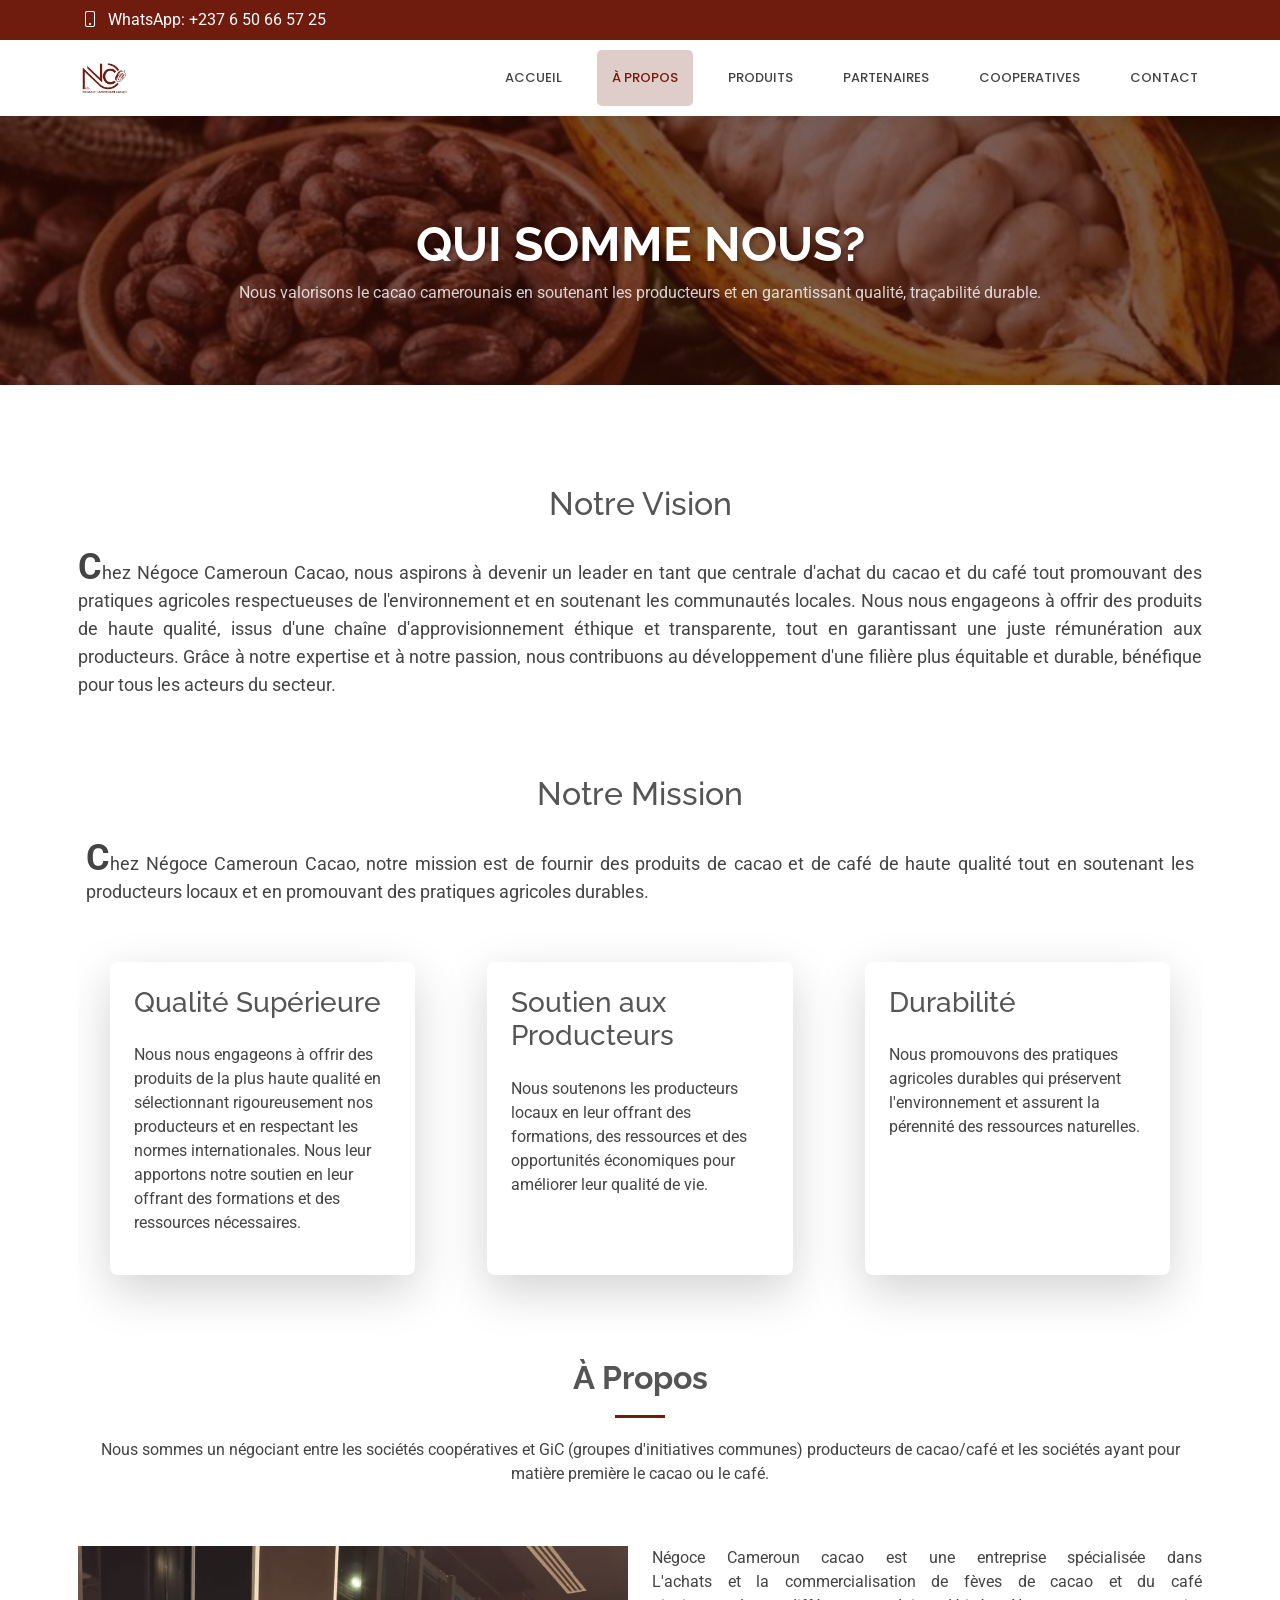
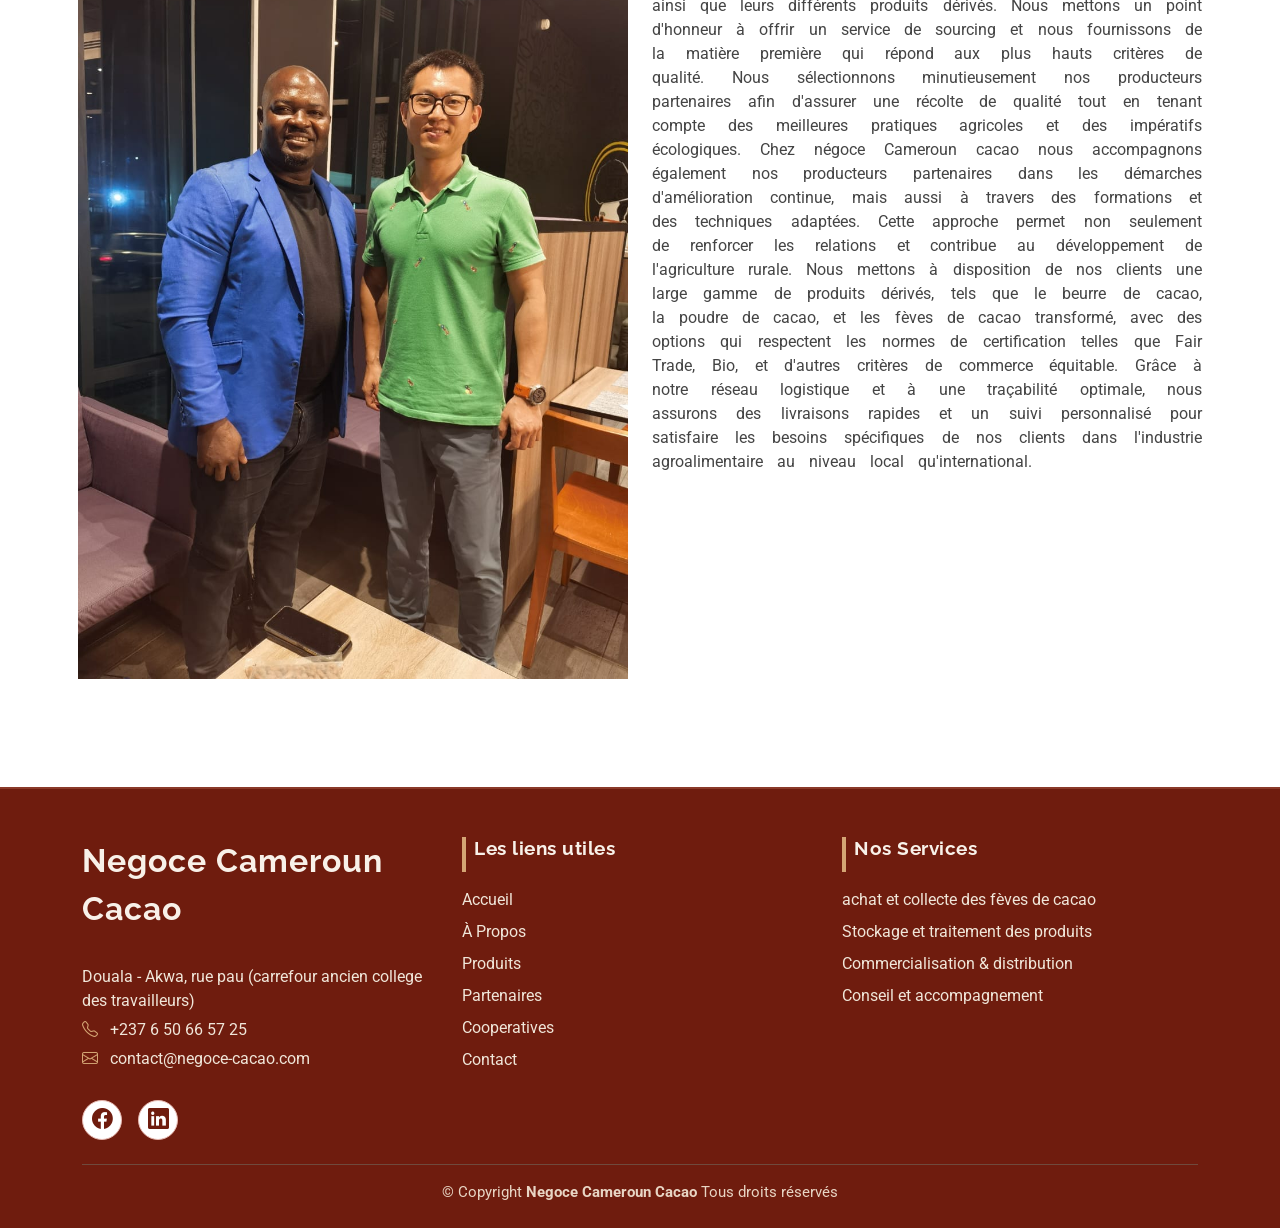
==== commit 575583e6: "Uniform footer styling: #6f1c0e background with matching Nos Services list items across all pages (c" ====
--- a/apropos.html
+++ b/apropos.html
@@ -36,9 +36,11 @@
 
         <div class="topbar d-flex align-items-center">
             <div class="container d-flex justify-content-center justify-content-md-between">
-                <div class="d-none d-md-flex align-items-center">
+                
+                 <!-- A<div class="d-none d-md-flex align-items-center">
                     <i class="bi bi-clock me-1"></i> Lundi - Vendredi, 8 H 00 - 18 H 00; Samedi, 8 H 00 - 12 H 00
-                </div>
+                </div> -->
+                
                 <div class="d-flex align-items-center" style="display: flex; gap: 6px;">
                     <i class="bi bi-phone me-1"></i>
                     <a style="color: white;" href="https://wa.me/message/RLQPKZAIPQ53N1" target="_blank">
@@ -75,6 +77,17 @@
 
     <main class="main">
 
+        <div class="page-header" >
+            <div class="container">
+                <h1 class="text-center">QUI SOMME NOUS?</h1>
+                <ol class="breadcrumb justify-content-center">
+                  <li class="breadcrumb-item active text-center" aria-current="page">
+                   Nous valorisons le cacao camerounais en soutenant les producteurs et en garantissant qualité, traçabilité durable.
+                  </li>
+                </ol>
+            </div>
+        </div>
+
         <!-- About Section -->
         <section id="about" class="about section">
 
@@ -83,8 +96,8 @@
                 <div class="text-center mb-3 " data-aos="fade-up">
                     <h2 class="text-3xl font-bold">Notre Vision</h2>
                     <p class="mt-4 text-lg text-justify first-letter:font-bold first-letter:text-4xl">
-                        Chez Négoce Cameroun Cacao, nous aspirons à devenir un leader dans la commercialisation durable
-                        du cacao et du café, en promouvant des pratiques agricoles respectueuses de l'environnement et
+                        Chez Négoce Cameroun Cacao, nous aspirons à devenir un leader en tant que centrale d'achat
+                        du cacao et du café tout promouvant des pratiques agricoles respectueuses de l'environnement et
                         en soutenant les communautés locales. Nous nous engageons à offrir des produits de haute
                         qualité, issus d'une chaîne d'approvisionnement éthique et transparente, tout en garantissant
                         une juste rémunération aux producteurs. Grâce à notre expertise et à notre passion, nous
@@ -138,18 +151,15 @@
                 
                 <div class="container section-title" data-aos="fade-up">
                     <h2>À Propos<br></h2>
-                    <p>Etablissement d'achat et de commercialisation des fèves de cacao /café et ses produits
-                        dérivés (beurre de cacao, poudre de cacao, tourteau de cacao etc...)
+                    <p>Nous sommes un négociant entre les sociétés coopératives et GiC (groupes d'initiatives communes) producteurs de cacao/café et les sociétés ayant pour matière première le cacao ou le café.
                     </p>
                 </div>
 
-                <div class="row gy-4">
-                    <div class="col-lg-6 position-relative align-self-start h-[500px]" data-aos="fade-up"
-                        data-aos-delay="100">
-                        <img src="assets/img/partenaires/partenaire.jpg" class="img-fluid" alt="">
-                    </div>
-                    <div class="col-lg-6 content -mt-5" style="word-spacing: 10px;  text-align: justify;"
-                        data-aos="fade-up" data-aos-delay="200">
+                <div class="row gy-4 apropos-img-texte">
+                    <div class="col-lg-6 position-relative align-self-start apropos-img" data-aos="fade-up" data-aos-delay="100">
+                        <img src="assets/img/partenaires/partenaire.jpg" class="img-fluid w-100" alt="">
+                    </div>
+                    <div class="col-lg-6 content apropos-texte" style="word-spacing: 10px; text-align: justify;" data-aos="fade-up" data-aos-delay="200">
                         Négoce Cameroun cacao est une entreprise spécialisée dans L'achats et la commercialisation de
                         fèves de cacao et du café ainsi que leurs différents produits dérivés. Nous mettons un point
                         d'honneur à offrir un service de sourcing et nous fournissons de la matière première qui répond
@@ -172,80 +182,80 @@
 
 
         </section>
-
-        <section id="call-to-action" class="call-to-action section accent-background">
+        <br><br>
+
+        <!--<section id="call-to-action" class="call-to-action section accent-background">
 
             <div class="container" id="departments">
                 <div class="row justify-content-center" data-aos="zoom-in" data-aos-delay="100">
                     <div class="col-xl-10">
                         <div class="text-center">
                             <h3></h3>
-                            <p> Nous disposons dans notre porte feuille 50 sociétés coopératives
-                                pour un effectif total de plus de 500 producteurs de cacao pour une capacité global de
-                                production de 15.000 à 20.000 tonnes de cacao annuelle et d'autres produits.
+                            <p> Nous collaborons avec un réseau de partenaires pour assurer une négociation efficace, durable et traçable.
                             </p>
                         </div>
                     </div>
                 </div>
             </div>
 
-        </section><!-- /Call To Action Section -->
+        </section>--> 
+        
 
     </main>
 
-    <footer id="footer" class="footer light-background">
-
-        <div class="container footer-top">
-            <div class="row gy-4  flex justify-between items-center">
-                <div class="col-lg-4 col-md-6 footer-about">
-                    <a href="index.html" class="logo d-flex align-items-center">
-                        <span class="sitename">Negoce Cameroun Cacao</span>
-                    </a>
-                    <div class="footer-contact pt-3">
-                        <p>Douala - Akwa, rue pau (carrefour ancien college des travailleurs)</p>
-                        <p class="mt-3"><strong>Phone:</strong> <span>+237 6 50 66 57 25</span></p>
-                        <p><strong>Email:</strong> <span>contact@negoce-cacao.com</span></p>
-                    </div>
-                    <div class="social-links d-flex mt-4">
-                        <a href="https://www.facebook.com/profile.php?id=61574206922929" target="_blank"><i
-                                class="bi bi-facebook"></i></a>
-                        <a href="https://www.linkedin.com/company/negoce-cameroun-cacao/" target="_blank"><i
-                                class="bi bi-linkedin"></i></a>
-                    </div>
-                </div>
-
-                <div class="col-lg-2 col-md-3 footer-links">
-                    <h4>Les liens utiles</h4>
-                    <ul>
-                        <li><a href="index.html" class="nav-link">Accueil</a></li>
-                        <li><a href="apropos.html" class="nav-link">À Propos</a></li>
-                        <li><a href="produits.html" class="nav-link">Produits</a></li>
-                        <li><a href="partners.html" class="nav-link">partenaires</a></li>
-                        <li><a href="cooperatives.html" class="nav-link">Cooperatives</a></li>
-                        <li><a href="contact.html" class="nav-link">Contact</a></li>
-                    </ul>
-                </div>
-
-                <div class="col-lg-2 col-md-3 footer-links">
-                    <h4>Nos Services</h4>
-                    <ul>
-                        <li><a href="#">achat et collecte des feves de cacao</a></li>
-                        <li><a href="#">Stockage et traitement des produits</a></li>
-                        <li><a href="#">Commercialisation & distribution</a></li>
-                        <li><a href="#">Conseil et accompagnement</a></li>
-                    </ul>
-                </div>
-            </div>
-        </div>
-
-        <div class="container copyright text-center mt-4">
-            <p>© <span>Copyright</span> <strong class="px-1 sitename">Negoce Cameroun Cacao</strong> <span>Tous droits
-                    réservés</span>
-            </p>
-
-        </div>
-
-    </footer>
+
+        <footer id="footer" class="footer footer-modern" >
+            <div class="container">
+                <div class="row align-items-stretch gy-4">
+                    <!-- Bloc entreprise -->
+                    <div class="col-lg-4 col-md-6 mb-4 mb-lg-0 d-flex flex-column justify-content-between">
+                        <div>
+                            <a href="index.html" class="footer-logo mb-3 d-inline-flex align-items-center">
+                                <span class="sitename">Negoce Cameroun Cacao</span>
+                            </a>
+                            <div class="footer-contact mt-3">
+                                <p class="footer-address">Douala - Akwa, rue pau (carrefour ancien college des travailleurs)</p>
+                                <p class="footer-phone"><i class="bi bi-telephone"></i> <span>+237 6 50 66 57 25</span></p>
+                                <p class="footer-email"><i class="bi bi-envelope"></i> <span>contact@negoce-cacao.com</span></p>
+                            </div>
+                        </div>
+                        <div class="footer-social mt-4">
+                            <a href="https://www.facebook.com/profile.php?id=61574206922929" target="_blank" aria-label="Facebook"><i class="bi bi-facebook"></i></a>
+                            <a href="https://www.linkedin.com/company/negoce-cameroun-cacao/" target="_blank" aria-label="LinkedIn"><i class="bi bi-linkedin"></i></a>
+                        </div>
+                    </div>
+                    <!-- Bloc liens utiles -->
+                    <div class="col-lg-4 col-md-6 mb-4 mb-lg-0 d-flex flex-column justify-content-between">
+                        <div>
+                            <h4 class="footer-title">Les liens utiles</h4>
+                            <ul class="footer-links">
+                                <li><a href="index.html">Accueil</a></li>
+                                <li><a href="apropos.html">À Propos</a></li>
+                                <li><a href="produits.html">Produits</a></li>
+                                <li><a href="partners.html">Partenaires</a></li>
+                                <li><a href="cooperatives.html">Cooperatives</a></li>
+                                <li><a href="contact.html">Contact</a></li>
+                            </ul>
+                        </div>
+                    </div>
+                    <!-- Bloc services -->
+                    <div class="col-lg-4 col-md-12 d-flex flex-column justify-content-between">
+                        <div>
+                            <h4 class="footer-title">Nos Services</h4>
+                            <ul class="footer-links">
+                                <li>achat et collecte des fèves de cacao</li>
+                                <li>Stockage et traitement des produits</li>
+                                <li>Commercialisation & distribution</li>
+                                <li>Conseil et accompagnement</li>
+                            </ul>
+                        </div>
+                    </div>
+                </div>
+                <div class="footer-bottom text-center mt-4 pt-3">
+                    <p class="mb-0">© <span>Copyright</span> <strong class="sitename">Negoce Cameroun Cacao</strong> <span>Tous droits réservés</span></p>
+                </div>
+            </div>
+        </footer>
 
     <!-- Scroll Top -->
     <a href="#" id="scroll-top" class="scroll-top d-flex align-items-center justify-content-center"><i
--- a/assets/css/main.css
+++ b/assets/css/main.css
@@ -1,3 +1,165 @@
+/* --- Header Page Title avec image de fond --- */
+.page-header {
+  background: linear-gradient(rgba(0, 0, 0, 0.5), rgba(0, 0, 0, 0.5)), url('../img/aa185dead70a3df5c6dd92e2408db78f.jpg') center/cover no-repeat;
+  background-size: cover;
+  background-position: center;
+  padding: 100px 0 80px;
+  margin-bottom: 40px;
+  position: relative;
+}
+.page-header::before {
+  content: '';
+  position: absolute;
+  inset: 0;
+  background: rgba(111, 28, 14, 0.3);
+}
+.page-header .container {
+  position: relative;
+  z-index: 1;
+}
+.page-header h1 {
+  font-size: 3rem;
+  font-weight: 700;
+  color: #fff;
+  margin-bottom: 0.5rem;
+  text-shadow: 2px 2px 4px rgba(0, 0, 0, 0.3);
+}
+.page-header .breadcrumb {
+  background: transparent;
+  padding: 0;
+  margin: 0;
+}
+.page-header .breadcrumb-item,
+.page-header .breadcrumb-item a {
+  color: #fff;
+  font-size: 1rem;
+}
+.page-header .breadcrumb-item.active {
+  color: rgba(255, 255, 255, 0.8);
+}
+.page-header .breadcrumb-item + .breadcrumb-item::before {
+  color: rgba(255, 255, 255, 0.7);
+}
+@media (max-width: 768px) {
+  .page-header {
+    padding: 80px 0 60px;
+  }
+  .page-header h1 {
+    font-size: 2rem;
+  }
+}
+
+/* --- Footer Modernisé --- */
+.footer-modern {
+  background: #6f1c0e !important;
+  color: #f0e6d9;
+  font-size: 16px;
+  padding-top: 48px;
+  padding-bottom: 24px;
+  border-top: 2px solid #8a3a2a;
+}
+.footer-modern .footer-logo .sitename {
+  font-family: var(--heading-font);
+  font-size: 2rem;
+  font-weight: 700;
+  color: #f8f1e9;
+  letter-spacing: 1px;
+}
+.footer-modern .footer-title {
+  font-size: 1.2rem;
+  font-weight: 700;
+  color: #f8f1e9;
+  margin-bottom: 1rem;
+  letter-spacing: 0.5px;
+  border-left: 4px solid #d4a574;
+  padding-left: 0.5rem;
+}
+.footer-modern .footer-links {
+  list-style: none;
+  padding: 0;
+  margin: 0;
+}
+.footer-modern .footer-links li {
+  margin-bottom: 0.5rem;
+  font-size: 1rem;
+}
+
+.footer-modern .footer-links li:not(:has(a)) {
+  color: #f0e6d9;
+}
+.footer-modern .footer-links a {
+  color: #f0e6d9;
+  text-decoration: none;
+  transition: color 0.2s;
+}
+.footer-modern .footer-links a:hover {
+  color: #d4a574;
+  text-decoration: underline;
+}
+
+.footer-modern .footer-links li:not(:has(a)) {
+  color: #f0e6d9;
+}
+.footer-modern .footer-contact p {
+  margin-bottom: 0.3rem;
+  font-size: 1rem;
+  color: #f0e6d9;
+}
+.footer-modern .footer-contact i {
+  color: #d4a574;
+  margin-right: 0.5rem;
+}
+.footer-modern .footer-social {
+  display: flex;
+  gap: 16px;
+}
+.footer-modern .footer-social a {
+  display: flex;
+  align-items: center;
+  justify-content: center;
+  width: 40px;
+  height: 40px;
+  border-radius: 50%;
+  background: #fff;
+  color: var(--accent-color);
+  font-size: 1.3rem;
+  border: 1.5px solid #e6b8b0;
+  transition: background 0.2s, color 0.2s, border 0.2s;
+}
+.footer-modern .footer-social a:hover {
+  background: var(--accent-color);
+  color: #fff;
+  border-color: var(--accent-color);
+}
+.footer-modern .footer-bottom {
+  border-top: 1px solid #6f4a3d;
+  margin-top: 2rem;
+  padding-top: 1rem;
+  font-size: 0.95rem;
+  color: #e8d5c4;
+}
+@media (max-width: 991.98px) {
+  .footer-modern .row > div {
+    margin-bottom: 2rem;
+  }
+  .footer-modern .footer-title {
+    margin-top: 2rem;
+  }
+}
+@media (max-width: 767.98px) {
+  .footer-modern .row {
+    flex-direction: column;
+  }
+  .footer-modern .footer-logo .sitename {
+    font-size: 1.5rem;
+  }
+  .footer-modern .footer-title {
+    font-size: 1.1rem;
+  }
+  .footer-modern .footer-social {
+    justify-content: flex-start;
+  }
+}
 /**
 * Template Name: Medicio
 * Template URL: https://bootstrapmade.com/medicio-free-bootstrap-theme/
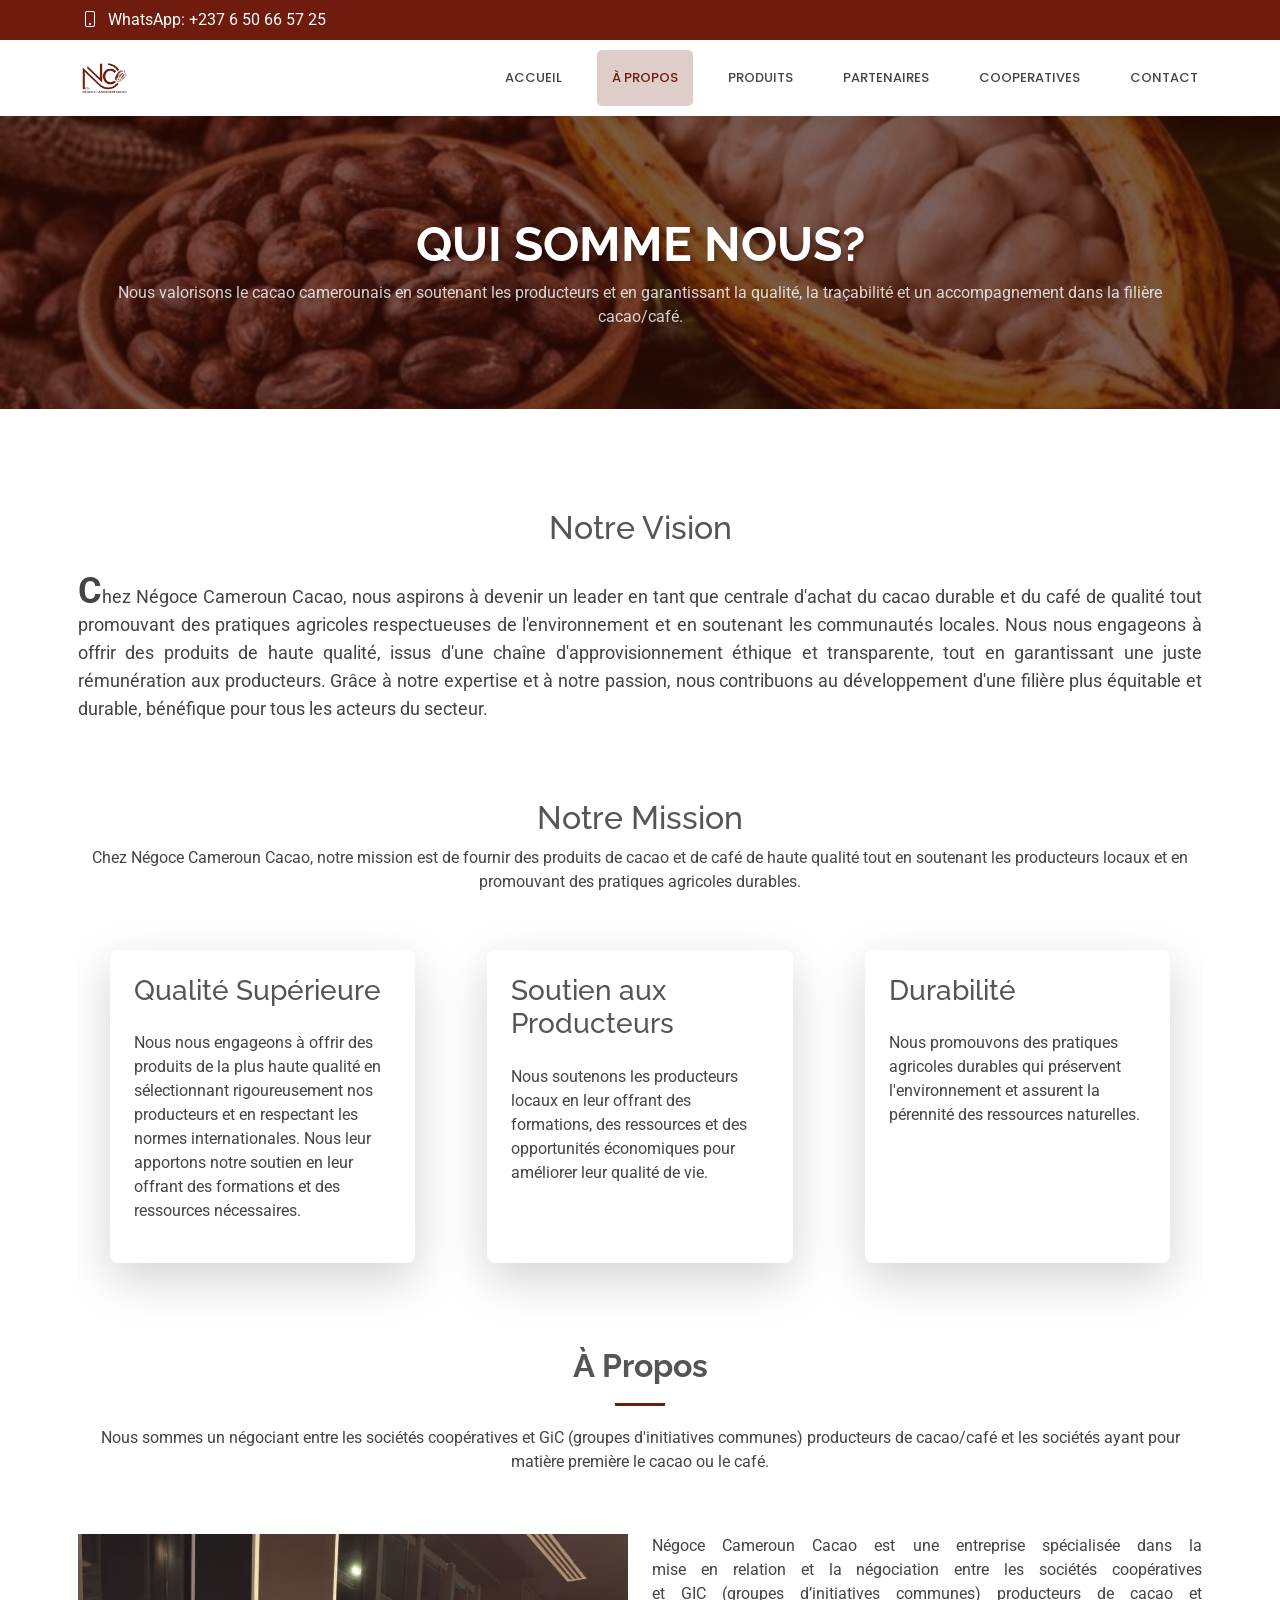
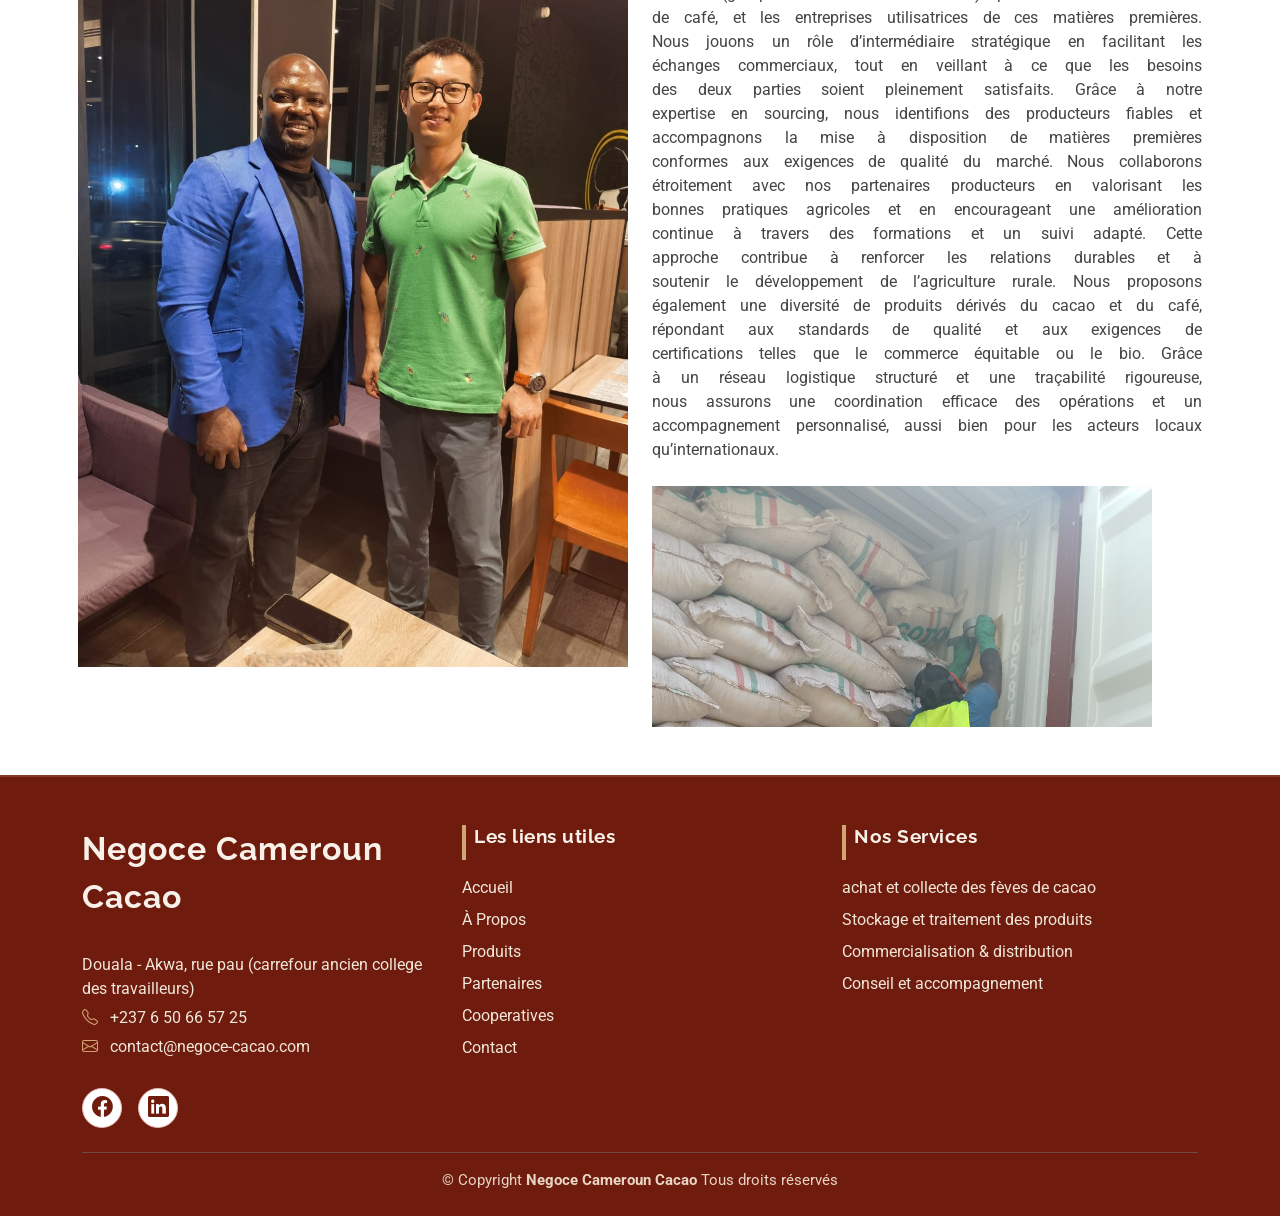
==== commit 841d9ad9: "Première version du site NEGOCE CAMEROUN CACAO" ====
--- a/apropos.html
+++ b/apropos.html
@@ -36,11 +36,11 @@
 
         <div class="topbar d-flex align-items-center">
             <div class="container d-flex justify-content-center justify-content-md-between">
-                
-                 <!-- A<div class="d-none d-md-flex align-items-center">
+
+                <!-- A<div class="d-none d-md-flex align-items-center">
                     <i class="bi bi-clock me-1"></i> Lundi - Vendredi, 8 H 00 - 18 H 00; Samedi, 8 H 00 - 12 H 00
                 </div> -->
-                
+
                 <div class="d-flex align-items-center" style="display: flex; gap: 6px;">
                     <i class="bi bi-phone me-1"></i>
                     <a style="color: white;" href="https://wa.me/message/RLQPKZAIPQ53N1" target="_blank">
@@ -77,13 +77,14 @@
 
     <main class="main">
 
-        <div class="page-header" >
+        <div class="page-header">
             <div class="container">
                 <h1 class="text-center">QUI SOMME NOUS?</h1>
                 <ol class="breadcrumb justify-content-center">
-                  <li class="breadcrumb-item active text-center" aria-current="page">
-                   Nous valorisons le cacao camerounais en soutenant les producteurs et en garantissant qualité, traçabilité durable.
-                  </li>
+                    <li class="breadcrumb-item active text-center" aria-current="page">
+                        Nous valorisons le cacao camerounais en soutenant les producteurs et en garantissant la
+                        qualité, la traçabilité et un accompagnement dans la filière cacao/café.
+                    </li>
                 </ol>
             </div>
         </div>
@@ -97,14 +98,13 @@
                     <h2 class="text-3xl font-bold">Notre Vision</h2>
                     <p class="mt-4 text-lg text-justify first-letter:font-bold first-letter:text-4xl">
                         Chez Négoce Cameroun Cacao, nous aspirons à devenir un leader en tant que centrale d'achat
-                        du cacao et du café tout promouvant des pratiques agricoles respectueuses de l'environnement et
+                        du cacao durable et du café de qualité tout promouvant des pratiques agricoles respectueuses de
+                        l'environnement et
                         en soutenant les communautés locales. Nous nous engageons à offrir des produits de haute
                         qualité, issus d'une chaîne d'approvisionnement éthique et transparente, tout en garantissant
                         une juste rémunération aux producteurs. Grâce à notre expertise et à notre passion, nous
                         contribuons au développement d'une filière plus équitable et durable, bénéfique pour tous les
                         acteurs du secteur.
-
-
                     </p>
                 </div>
 
@@ -113,69 +113,113 @@
                         <!-- Section Title -->
                         <div class="text-center mb-8" data-aos="fade-up">
                             <h2 class="text-3xl font-bold">Notre Mission</h2>
-                            <p class="mt-4 text-lg text-justify first-letter:font-bold first-letter:text-4xl">
-                                Chez Négoce Cameroun Cacao, notre mission est de fournir des produits de cacao et de café de haute qualité tout en soutenant les producteurs locaux et en promouvant des pratiques agricoles durables.
+                            <p>
+                                Chez Négoce Cameroun Cacao, notre mission est de fournir des produits de cacao et de
+                                café de haute qualité tout en soutenant les producteurs locaux et en promouvant des
+                                pratiques agricoles durables.
                             </p>
                         </div>
-                        
+
                         <!-- Mission Details Section with Grid Layout -->
                         <div class="grid grid-cols-1 md:grid-cols-3 gap-4" data-aos="fade-up" data-aos-delay="100">
                             <!-- Qualité Supérieure -->
                             <div class="p-4">
                                 <div class="bg-white p-6 rounded-lg shadow-lg h-full">
                                     <h3 class="text-xl font-semibold mb-4">Qualité Supérieure</h3>
-                                    <p>Nous nous engageons à offrir des produits de la plus haute qualité en sélectionnant rigoureusement nos producteurs et en respectant les normes internationales. Nous leur apportons notre soutien en leur offrant des formations et des ressources nécessaires.</p>
+                                    <p>Nous nous engageons à offrir des produits de la plus haute qualité en
+                                        sélectionnant rigoureusement nos producteurs et en respectant les normes
+                                        internationales. Nous leur apportons notre soutien en leur offrant des
+                                        formations et des ressources nécessaires.</p>
                                 </div>
                             </div>
-                
+
                             <!-- Soutien aux Producteurs -->
                             <div class="p-4">
                                 <div class="bg-white p-6 rounded-lg shadow-lg h-full">
                                     <h3 class="text-xl font-semibold mb-4">Soutien aux Producteurs</h3>
-                                    <p>Nous soutenons les producteurs locaux en leur offrant des formations, des ressources et des opportunités économiques pour améliorer leur qualité de vie.</p>
+                                    <p>Nous soutenons les producteurs locaux en leur offrant des formations, des
+                                        ressources et des opportunités économiques pour améliorer leur qualité de vie.
+                                    </p>
                                 </div>
                             </div>
-                
+
                             <!-- Durabilité -->
                             <div class="p-4">
                                 <div class="bg-white p-6 rounded-lg shadow-lg h-full">
                                     <h3 class="text-xl font-semibold mb-4">Durabilité</h3>
-                                    <p>Nous promouvons des pratiques agricoles durables qui préservent l'environnement et assurent la pérennité des ressources naturelles.</p>
+                                    <p>Nous promouvons des pratiques agricoles durables qui préservent l'environnement
+                                        et assurent la pérennité des ressources naturelles.</p>
                                 </div>
                             </div>
                         </div>
                     </div>
                 </section>
-                
-                
-                
+
+
+
                 <div class="container section-title" data-aos="fade-up">
                     <h2>À Propos<br></h2>
-                    <p>Nous sommes un négociant entre les sociétés coopératives et GiC (groupes d'initiatives communes) producteurs de cacao/café et les sociétés ayant pour matière première le cacao ou le café.
+                    <p>Nous sommes un négociant entre les sociétés coopératives et GiC (groupes d'initiatives communes)
+                        producteurs de cacao/café et les sociétés ayant pour matière première le cacao ou le café.
                     </p>
                 </div>
 
                 <div class="row gy-4 apropos-img-texte">
-                    <div class="col-lg-6 position-relative align-self-start apropos-img" data-aos="fade-up" data-aos-delay="100">
+                    <div class="col-lg-6 position-relative align-self-start apropos-img" data-aos="fade-up"
+                        data-aos-delay="100">
                         <img src="assets/img/partenaires/partenaire.jpg" class="img-fluid w-100" alt="">
                     </div>
-                    <div class="col-lg-6 content apropos-texte" style="word-spacing: 10px; text-align: justify;" data-aos="fade-up" data-aos-delay="200">
-                        Négoce Cameroun cacao est une entreprise spécialisée dans L'achats et la commercialisation de
-                        fèves de cacao et du café ainsi que leurs différents produits dérivés. Nous mettons un point
-                        d'honneur à offrir un service de sourcing et nous fournissons de la matière première qui répond
-                        aux plus hauts critères de qualité. Nous sélectionnons minutieusement nos producteurs
-                        partenaires afin d'assurer une récolte de qualité tout en tenant compte des meilleures pratiques
-                        agricoles et des impératifs écologiques. Chez négoce Cameroun cacao nous accompagnons également
-                        nos producteurs partenaires dans les démarches d'amélioration continue, mais aussi à travers des
-                        formations et des techniques adaptées. Cette approche permet non seulement de renforcer les
-                        relations et contribue au développement de l'agriculture rurale. Nous mettons à disposition de
-                        nos clients une large gamme de produits dérivés, tels que le beurre de cacao, la poudre de
-                        cacao, et les fèves de cacao transformé, avec des options qui respectent les normes de
-                        certification telles que Fair Trade, Bio, et d'autres critères de commerce équitable. Grâce à
-                        notre réseau logistique et à une traçabilité optimale, nous assurons des livraisons rapides et
-                        un suivi personnalisé pour satisfaire les besoins spécifiques de nos clients dans l'industrie
-                        agroalimentaire au niveau local qu'international.
-                    </div>
+                    <div class="col-lg-6 content apropos-texte" style="word-spacing: 10px; text-align: justify;"
+                        data-aos="fade-up" data-aos-delay="200">
+                        Négoce Cameroun Cacao est une entreprise spécialisée dans la mise en relation et la négociation
+                        entre les sociétés coopératives et GIC (groupes d’initiatives communes) producteurs de cacao et
+                        de café, et les entreprises utilisatrices de ces matières premières.
+
+                        Nous jouons un rôle d’intermédiaire stratégique en facilitant les échanges commerciaux, tout en
+                        veillant à ce que les besoins des deux parties soient pleinement satisfaits. Grâce à notre
+                        expertise en sourcing, nous identifions des producteurs fiables et accompagnons la mise à
+                        disposition de matières premières conformes aux exigences de qualité du marché.
+
+                        Nous collaborons étroitement avec nos partenaires producteurs en valorisant les bonnes pratiques
+                        agricoles et en encourageant une amélioration continue à travers des formations et un suivi
+                        adapté. Cette approche contribue à renforcer les relations durables et à soutenir le
+                        développement de l’agriculture rurale.
+
+                        Nous proposons également une diversité de produits dérivés du cacao et du café, répondant aux
+                        standards de qualité et aux exigences de certifications telles que le commerce équitable ou le
+                        bio.
+
+                        Grâce à un réseau logistique structuré et une traçabilité rigoureuse, nous assurons une
+                        coordination efficace des opérations et un accompagnement personnalisé, aussi bien pour les
+                        acteurs locaux qu’internationaux.
+                        <br><br>
+                        
+                        <div id="carouselExample" class="carousel slide h-10 " data-bs-ride="carousel" style="width:500px;">
+                            <div class="carousel-inner">
+                                <!-- Première vidéo/photo active -->
+                                <div class="carousel-item active " data-bs-interval="3000">
+                                    <img src="assets/img/Nouveau dossier/IMG_20241207_142347_722.jpg" class="d-block w-100" alt="Photo 1">
+                                </div>
+                                <!-- Deuxième -->
+                                <div class="carousel-item" data-bs-interval="3000">
+                                    <img src="assets/img/Nouveau dossier/IMG_20241204_131534_914.jpg" class="d-block w-100" alt="Photo 2">
+                                </div>
+                                <!-- Troisième -->
+                                <div class="carousel-item" data-bs-interval="3000">
+                                    <img src="assets/img/Nouveau dossier/IMG_20241204_132628_761.jpg" class="d-block w-100" alt="Photo 3">
+                                </div>
+                                <!-- Quatrième -->
+                                <div class="carousel-item" data-bs-interval="3000">
+                                    <img src="assets/img/Nouveau dossier/IMG_20241204_132649_433.jpg" class="d-block w-100" alt="Photo 4">
+                                </div>
+                                <!-- Cinquième -->
+                                <div class="carousel-item" data-bs-interval="3000">
+                                    <img src="assets/img/Nouveau dossier/IMG_20241204_173621_556.jpg" class="d-block w-100" alt="Photo 5">
+                                </div>
+                            </div>
+                        </div>
+                    </div>
+
                 </div>
 
             </div>
@@ -198,64 +242,70 @@
                 </div>
             </div>
 
-        </section>--> 
-        
+        </section>-->
+
 
     </main>
 
 
-        <footer id="footer" class="footer footer-modern" >
-            <div class="container">
-                <div class="row align-items-stretch gy-4">
-                    <!-- Bloc entreprise -->
-                    <div class="col-lg-4 col-md-6 mb-4 mb-lg-0 d-flex flex-column justify-content-between">
-                        <div>
-                            <a href="index.html" class="footer-logo mb-3 d-inline-flex align-items-center">
-                                <span class="sitename">Negoce Cameroun Cacao</span>
-                            </a>
-                            <div class="footer-contact mt-3">
-                                <p class="footer-address">Douala - Akwa, rue pau (carrefour ancien college des travailleurs)</p>
-                                <p class="footer-phone"><i class="bi bi-telephone"></i> <span>+237 6 50 66 57 25</span></p>
-                                <p class="footer-email"><i class="bi bi-envelope"></i> <span>contact@negoce-cacao.com</span></p>
-                            </div>
-                        </div>
-                        <div class="footer-social mt-4">
-                            <a href="https://www.facebook.com/profile.php?id=61574206922929" target="_blank" aria-label="Facebook"><i class="bi bi-facebook"></i></a>
-                            <a href="https://www.linkedin.com/company/negoce-cameroun-cacao/" target="_blank" aria-label="LinkedIn"><i class="bi bi-linkedin"></i></a>
-                        </div>
-                    </div>
-                    <!-- Bloc liens utiles -->
-                    <div class="col-lg-4 col-md-6 mb-4 mb-lg-0 d-flex flex-column justify-content-between">
-                        <div>
-                            <h4 class="footer-title">Les liens utiles</h4>
-                            <ul class="footer-links">
-                                <li><a href="index.html">Accueil</a></li>
-                                <li><a href="apropos.html">À Propos</a></li>
-                                <li><a href="produits.html">Produits</a></li>
-                                <li><a href="partners.html">Partenaires</a></li>
-                                <li><a href="cooperatives.html">Cooperatives</a></li>
-                                <li><a href="contact.html">Contact</a></li>
-                            </ul>
-                        </div>
-                    </div>
-                    <!-- Bloc services -->
-                    <div class="col-lg-4 col-md-12 d-flex flex-column justify-content-between">
-                        <div>
-                            <h4 class="footer-title">Nos Services</h4>
-                            <ul class="footer-links">
-                                <li>achat et collecte des fèves de cacao</li>
-                                <li>Stockage et traitement des produits</li>
-                                <li>Commercialisation & distribution</li>
-                                <li>Conseil et accompagnement</li>
-                            </ul>
-                        </div>
-                    </div>
-                </div>
-                <div class="footer-bottom text-center mt-4 pt-3">
-                    <p class="mb-0">© <span>Copyright</span> <strong class="sitename">Negoce Cameroun Cacao</strong> <span>Tous droits réservés</span></p>
-                </div>
-            </div>
-        </footer>
+    <footer id="footer" class="footer footer-modern">
+        <div class="container">
+            <div class="row align-items-stretch gy-4">
+                <!-- Bloc entreprise -->
+                <div class="col-lg-4 col-md-6 mb-4 mb-lg-0 d-flex flex-column justify-content-between">
+                    <div>
+                        <a href="index.html" class="footer-logo mb-3 d-inline-flex align-items-center">
+                            <span class="sitename">Negoce Cameroun Cacao</span>
+                        </a>
+                        <div class="footer-contact mt-3">
+                            <p class="footer-address">Douala - Akwa, rue pau (carrefour ancien college des travailleurs)
+                            </p>
+                            <p class="footer-phone"><i class="bi bi-telephone"></i> <span>+237 6 50 66 57 25</span></p>
+                            <p class="footer-email"><i class="bi bi-envelope"></i> <span>contact@negoce-cacao.com</span>
+                            </p>
+                        </div>
+                    </div>
+                    <div class="footer-social mt-4">
+                        <a href="https://www.facebook.com/profile.php?id=61574206922929" target="_blank"
+                            aria-label="Facebook"><i class="bi bi-facebook"></i></a>
+                        <a href="https://www.linkedin.com/company/negoce-cameroun-cacao/" target="_blank"
+                            aria-label="LinkedIn"><i class="bi bi-linkedin"></i></a>
+                    </div>
+                </div>
+                <!-- Bloc liens utiles -->
+                <div class="col-lg-4 col-md-6 mb-4 mb-lg-0 d-flex flex-column justify-content-between">
+                    <div>
+                        <h4 class="footer-title">Les liens utiles</h4>
+                        <ul class="footer-links">
+                            <li><a href="index.html">Accueil</a></li>
+                            <li><a href="apropos.html">À Propos</a></li>
+                            <li><a href="produits.html">Produits</a></li>
+                            <li><a href="partners.html">Partenaires</a></li>
+                            <li><a href="cooperatives.html">Cooperatives</a></li>
+                            <li><a href="contact.html">Contact</a></li>
+                        </ul>
+                    </div>
+                </div>
+                <!-- Bloc services -->
+                <div class="col-lg-4 col-md-12 d-flex flex-column justify-content-between">
+                    <div>
+                        <h4 class="footer-title">Nos Services</h4>
+                        <ul class="footer-links">
+                            <li>achat et collecte des fèves de cacao</li>
+                            <li>Stockage et traitement des produits</li>
+                            <li>Commercialisation & distribution</li>
+                            <li>Conseil et accompagnement</li>
+                        </ul>
+                    </div>
+                </div>
+            </div>
+            <div class="footer-bottom text-center mt-4 pt-3">
+                <p class="mb-0">© <span>Copyright</span> <strong class="sitename">Negoce Cameroun Cacao</strong>
+                    <span>Tous droits réservés</span>
+                </p>
+            </div>
+        </div>
+    </footer>
 
     <!-- Scroll Top -->
     <a href="#" id="scroll-top" class="scroll-top d-flex align-items-center justify-content-center"><i
@@ -274,4 +324,5 @@
     <!-- Main JS File -->
     <script src="assets/js/main.js"></script>
 </body>
+
 </html>
--- a/assets/css/main.css
+++ b/assets/css/main.css
@@ -2173,6 +2173,4 @@
 /*--------------------------------------------------------------
 # Starter Section Section
 --------------------------------------------------------------*/
-.starter-section {
-  /* Add your styles here */
-}+.starter-section {\n  /* Add your styles here */\n}\n\n/* Produits tabs styling */\n#produitsTabs .nav-link {\n  background-color: #6b2c2c !important;\n}\n#produitsTabs .nav-link.active {\n  background-color: #8b4513 !important;\n}
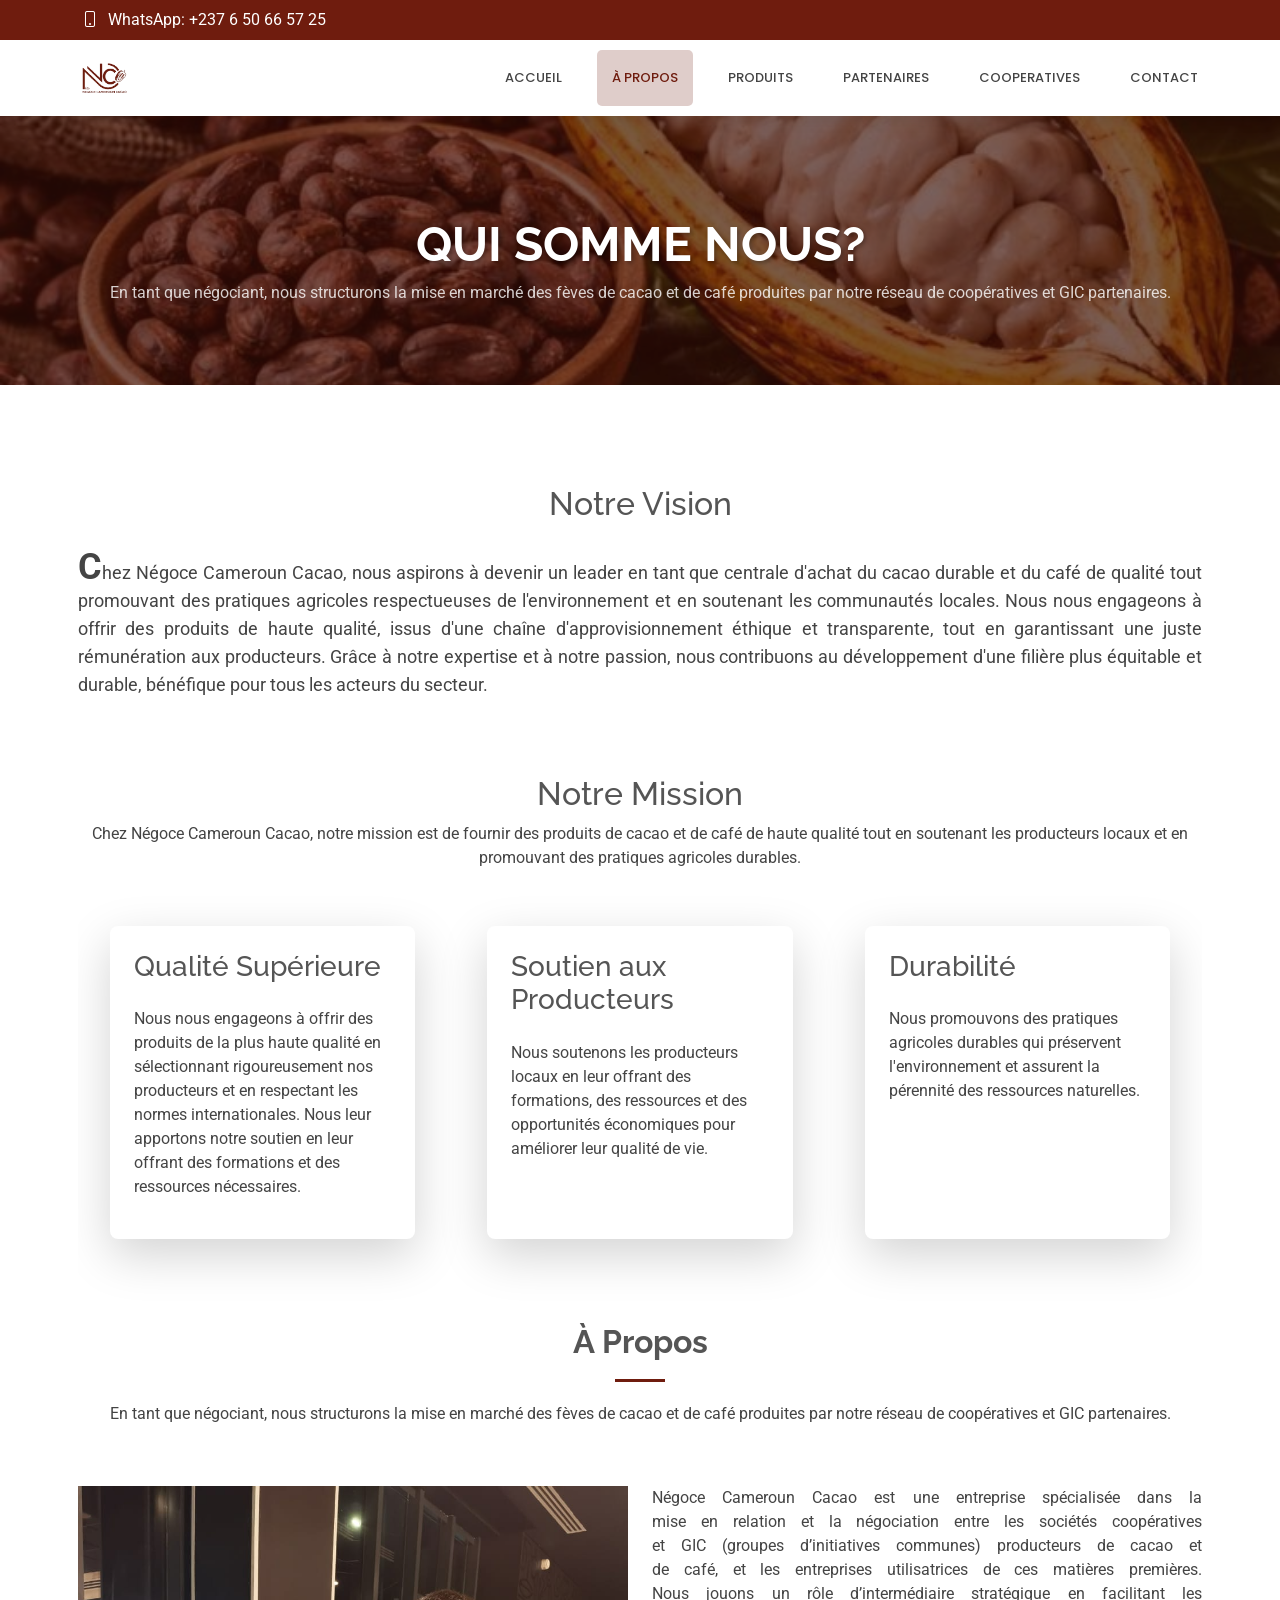
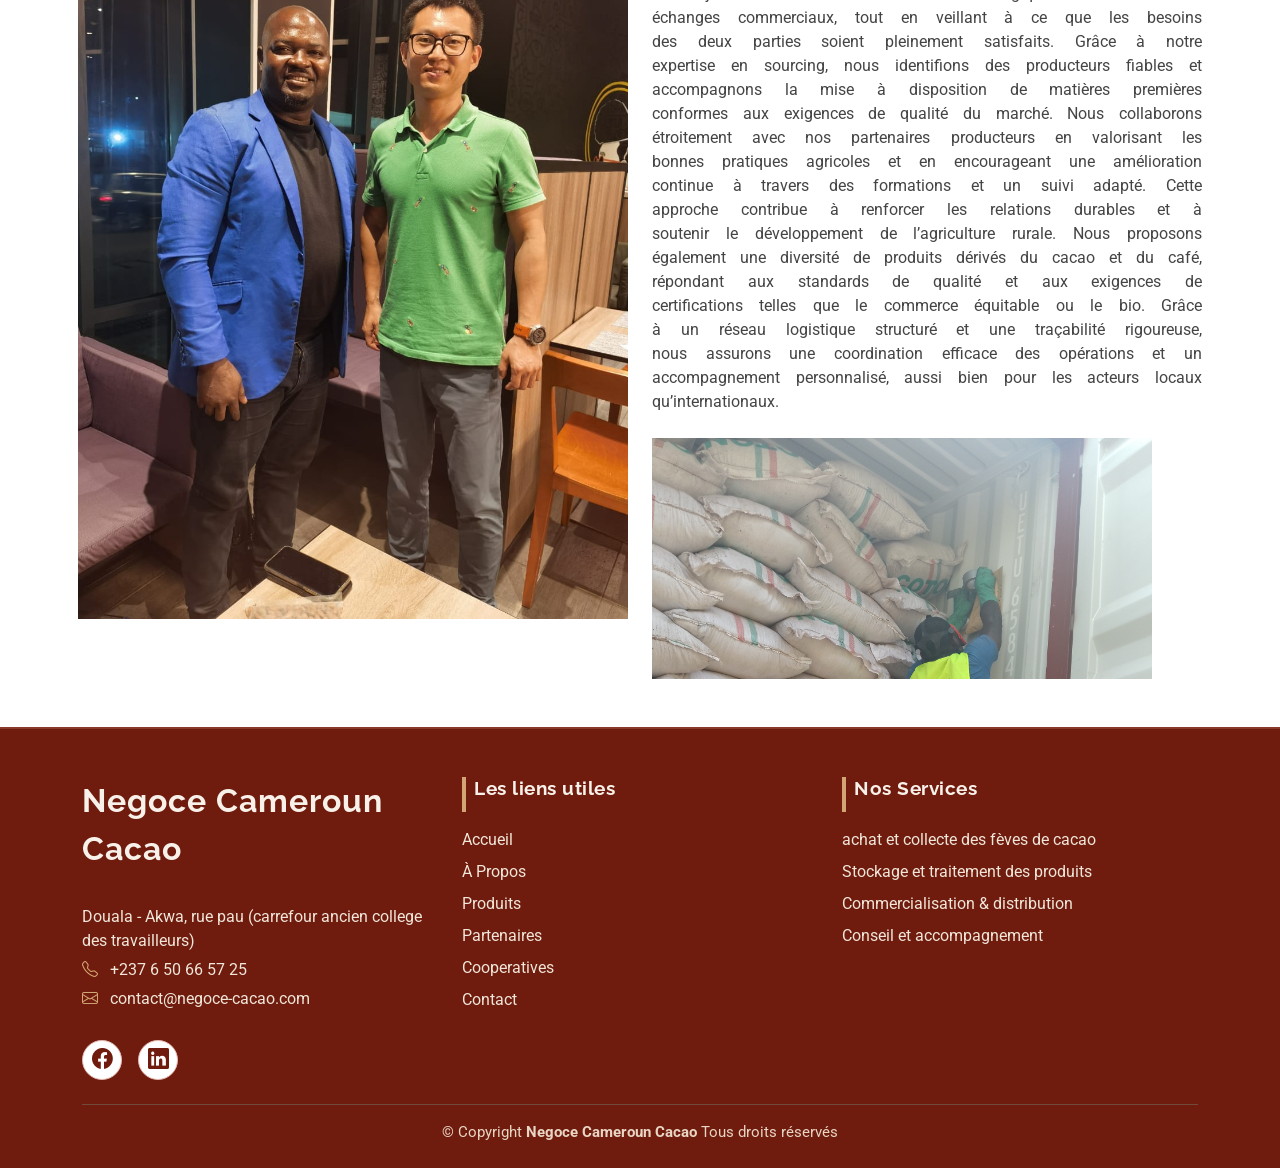
==== commit 7d530bc7: "mise a jours des contenue texte dans le site" ====
--- a/apropos.html
+++ b/apropos.html
@@ -82,8 +82,9 @@
                 <h1 class="text-center">QUI SOMME NOUS?</h1>
                 <ol class="breadcrumb justify-content-center">
                     <li class="breadcrumb-item active text-center" aria-current="page">
-                        Nous valorisons le cacao camerounais en soutenant les producteurs et en garantissant la
-                        qualité, la traçabilité et un accompagnement dans la filière cacao/café.
+                        En tant que négociant, nous structurons la mise
+                        en marché des fèves de cacao et de café produites
+                        par notre réseau de coopératives et GIC partenaires.
                     </li>
                 </ol>
             </div>
@@ -159,8 +160,9 @@
 
                 <div class="container section-title" data-aos="fade-up">
                     <h2>À Propos<br></h2>
-                    <p>Nous sommes un négociant entre les sociétés coopératives et GiC (groupes d'initiatives communes)
-                        producteurs de cacao/café et les sociétés ayant pour matière première le cacao ou le café.
+                    <p>En tant que négociant, nous structurons la mise
+                        en marché des fèves de cacao et de café produites
+                        par notre réseau de coopératives et GIC partenaires.
                     </p>
                 </div>
 
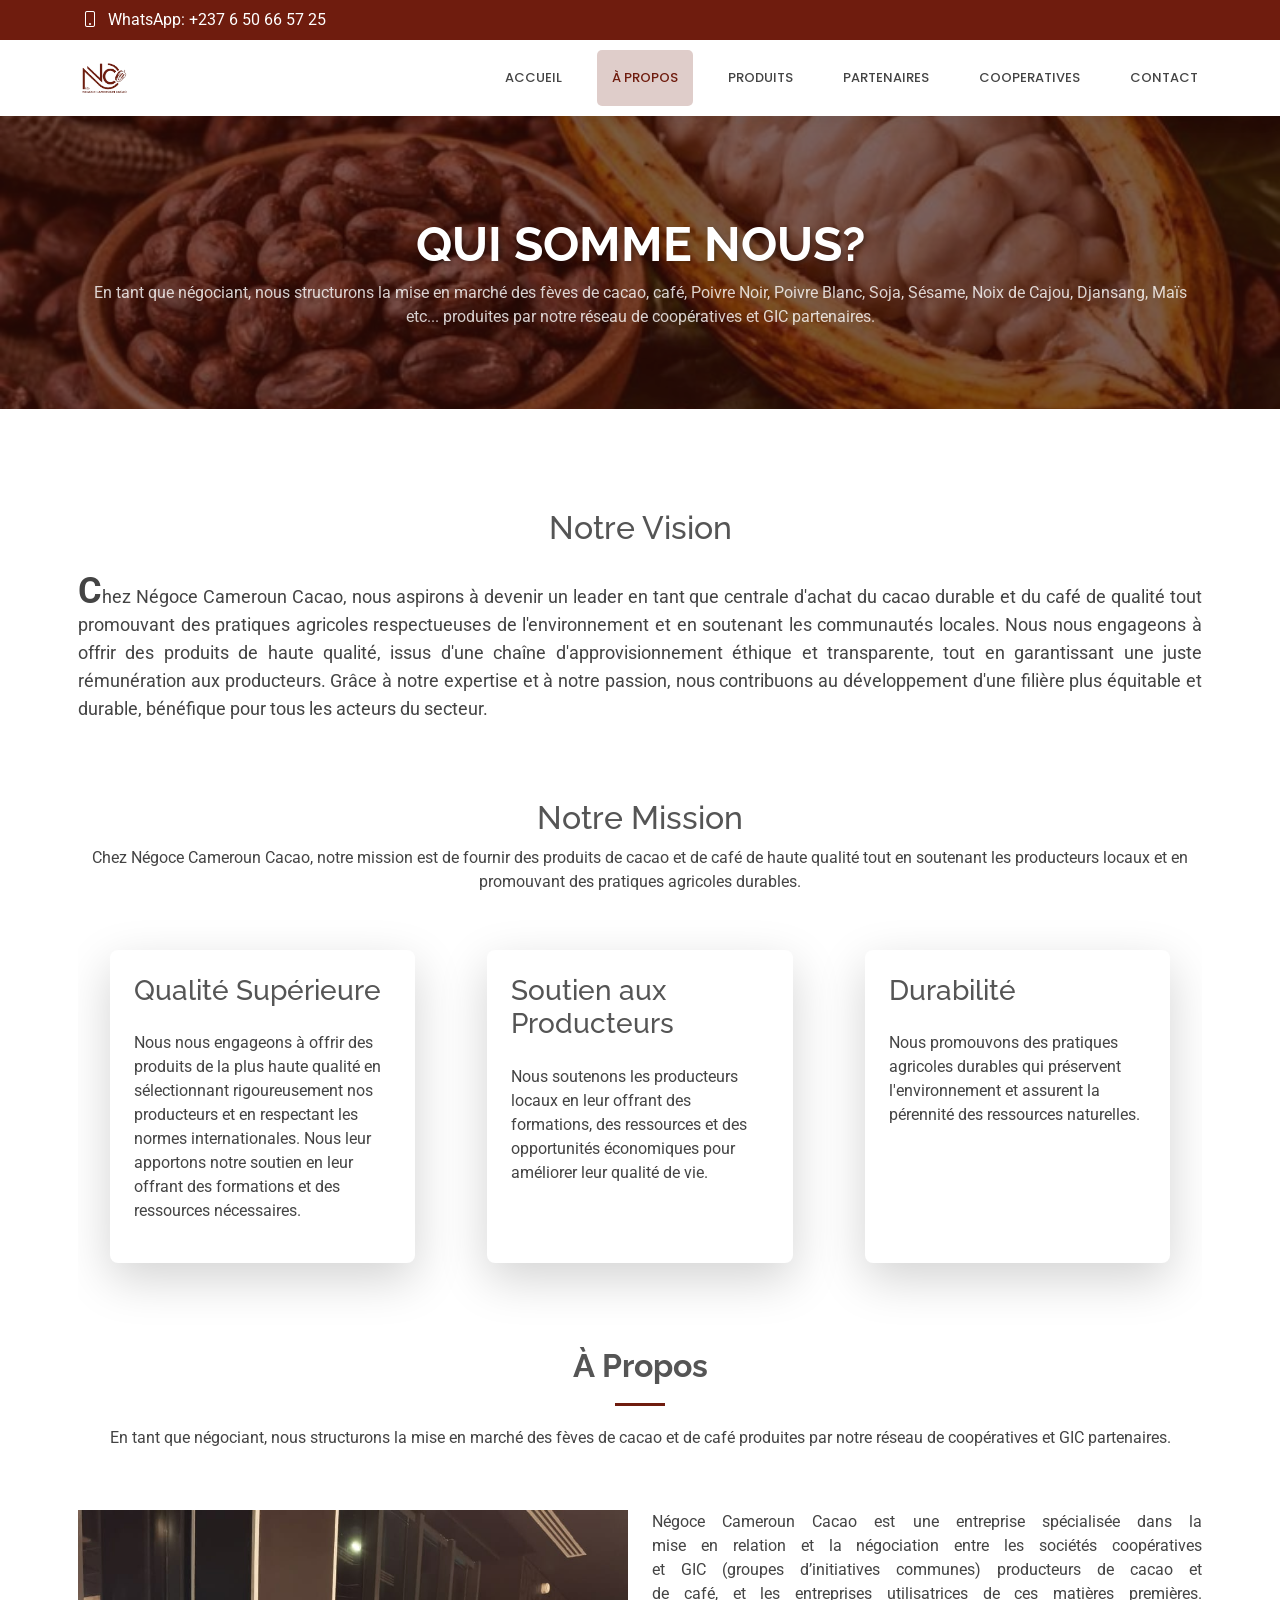
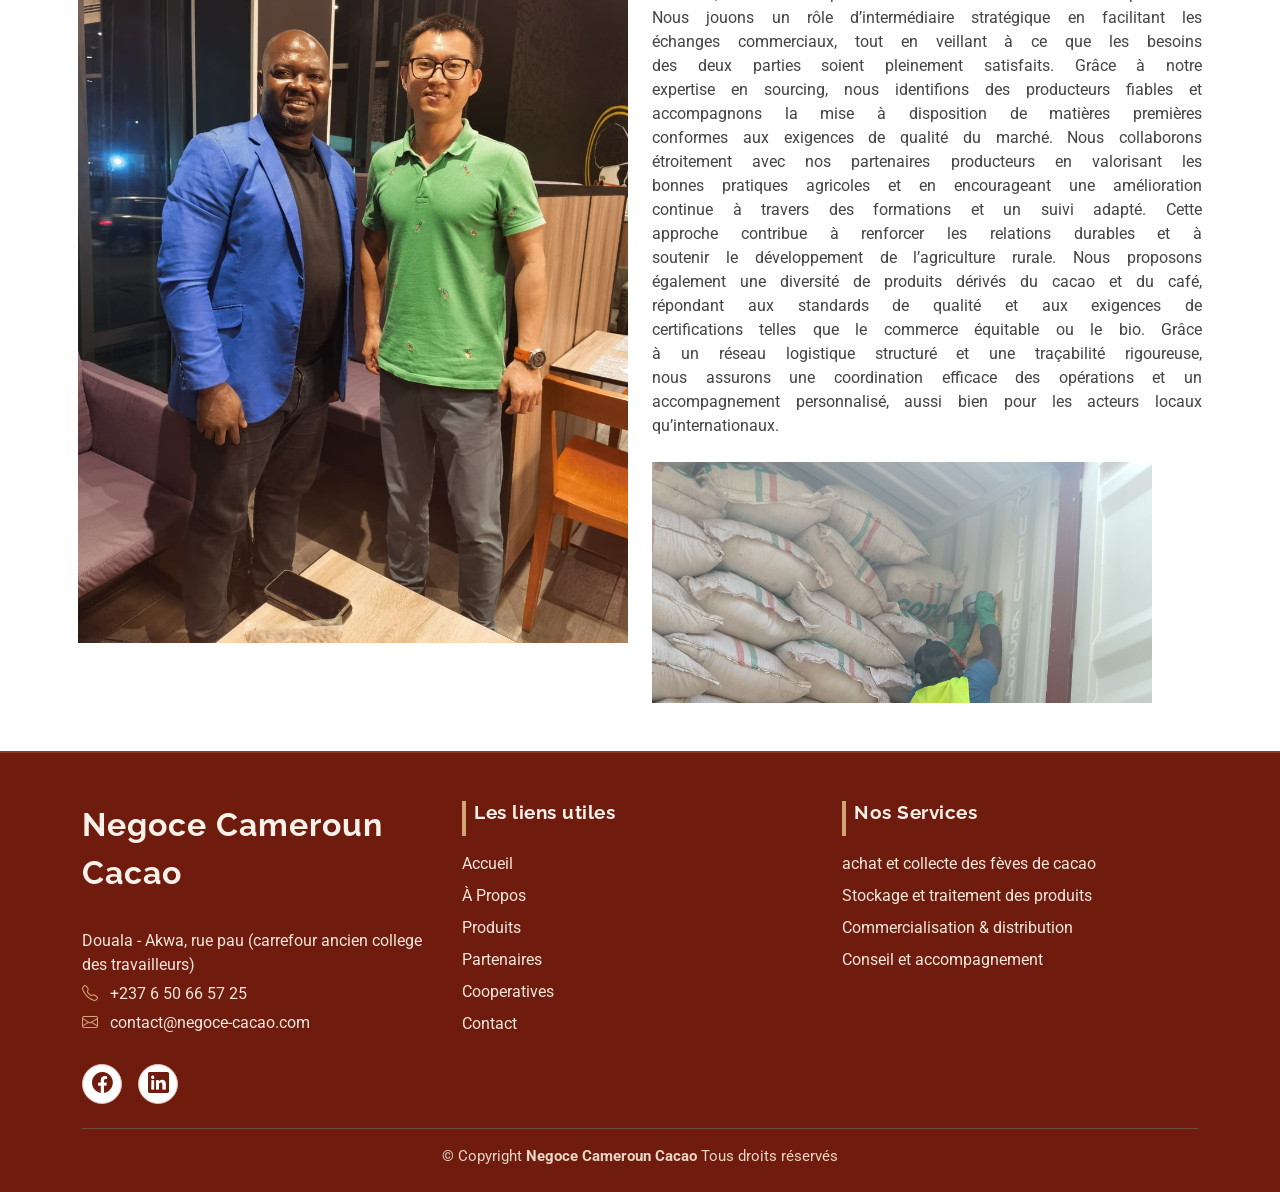
==== commit 4f73c61a: "mise a jour de a propos" ====
--- a/apropos.html
+++ b/apropos.html
@@ -82,9 +82,7 @@
                 <h1 class="text-center">QUI SOMME NOUS?</h1>
                 <ol class="breadcrumb justify-content-center">
                     <li class="breadcrumb-item active text-center" aria-current="page">
-                        En tant que négociant, nous structurons la mise
-                        en marché des fèves de cacao et de café produites
-                        par notre réseau de coopératives et GIC partenaires.
+                        En tant que négociant, nous structurons la mise en marché des fèves de cacao, café, Poivre Noir, Poivre Blanc, Soja, Sésame, Noix de Cajou, Djansang, Maïs etc... produites par notre réseau de coopératives et GIC partenaires.
                     </li>
                 </ol>
             </div>
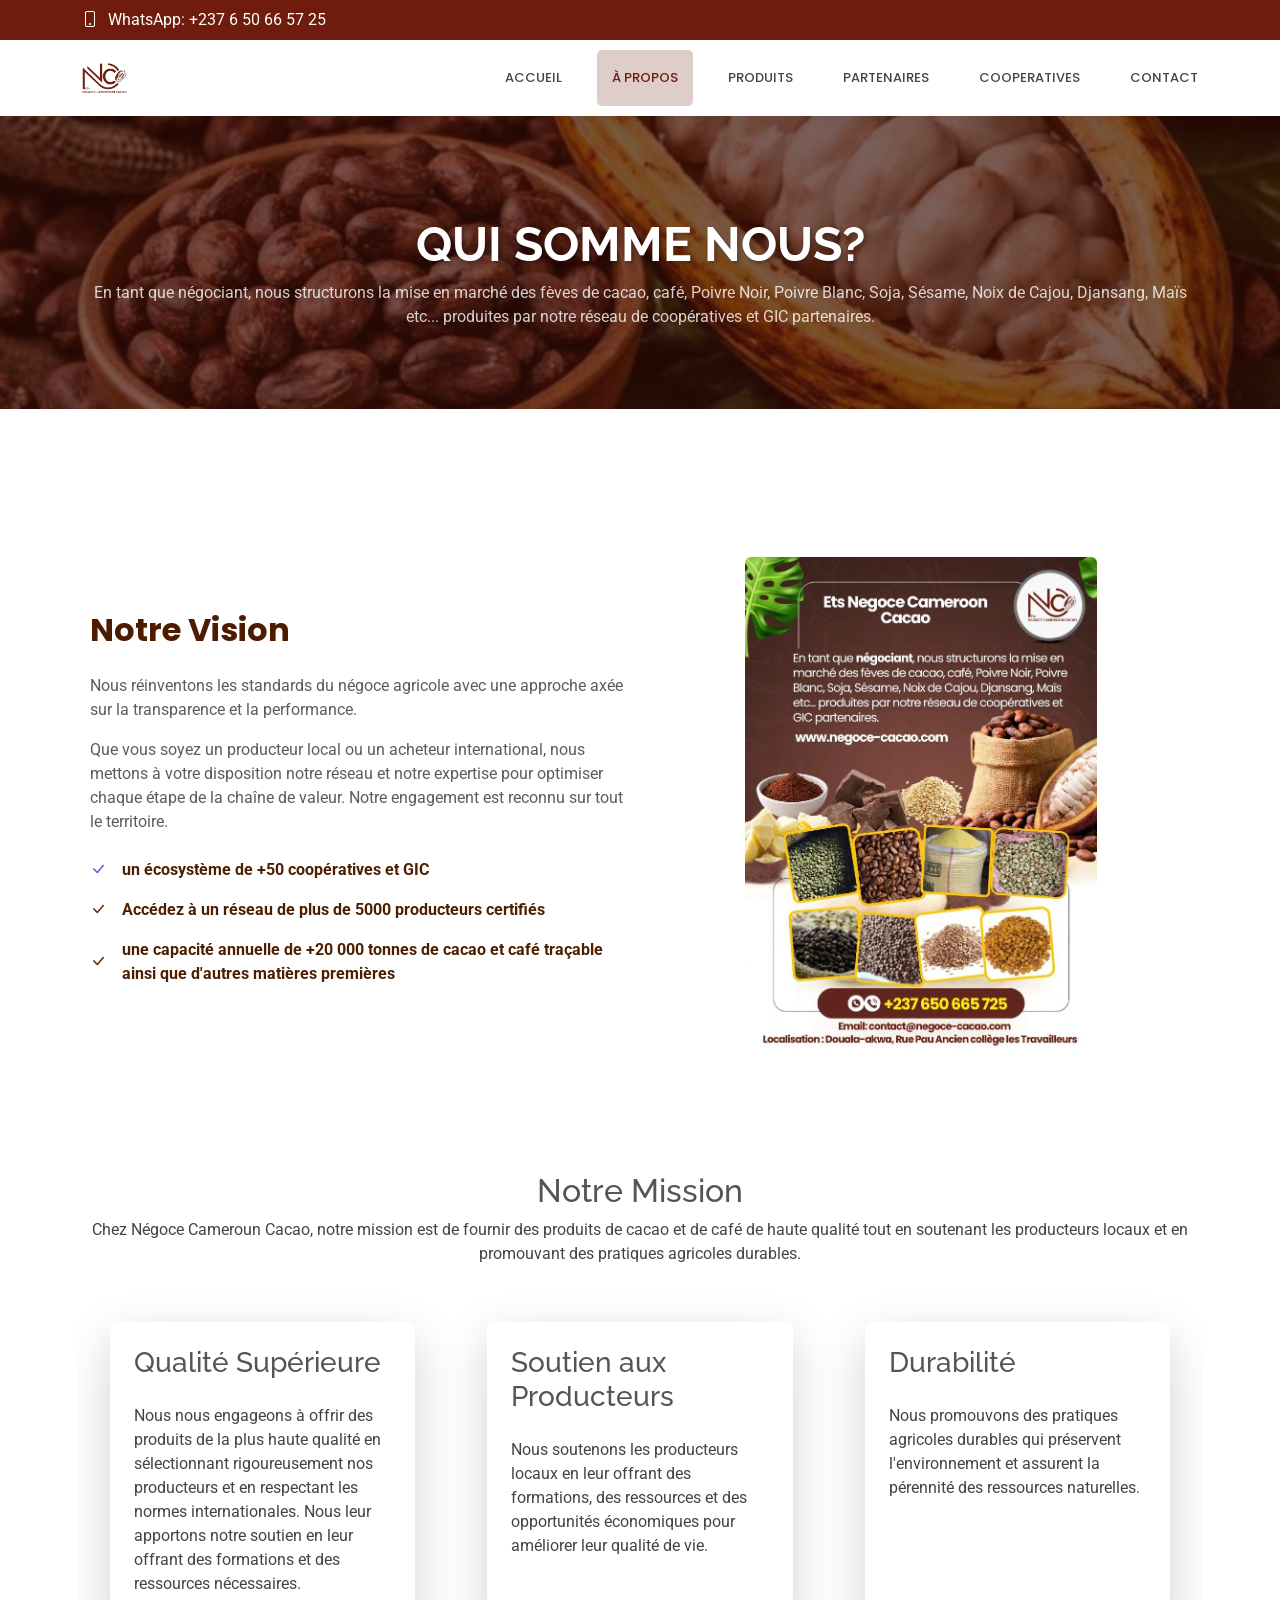
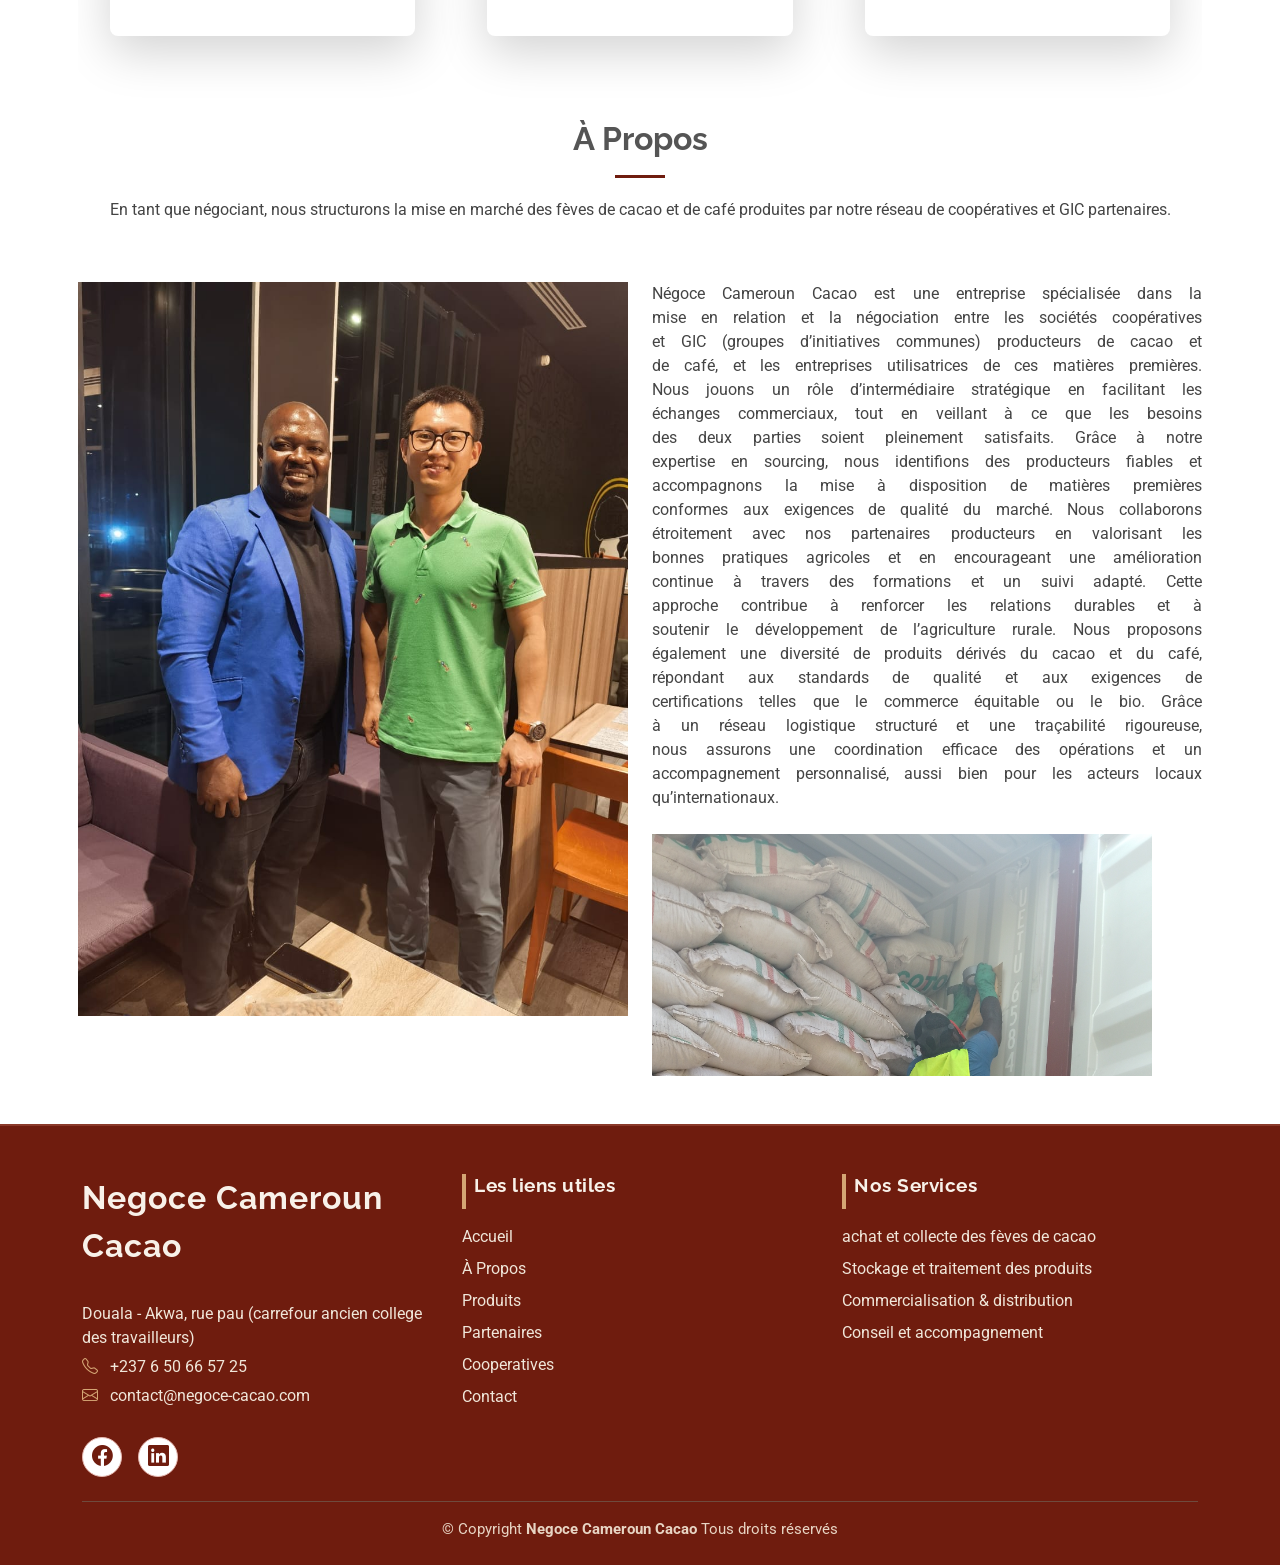
==== commit f021db2f: "-mise a jours de la partie apropros, changement dimage -ajout des image dans cooperatives -reorganis" ====
--- a/apropos.html
+++ b/apropos.html
@@ -93,19 +93,53 @@
 
             <div class="container mx-auto px-2">
 
-                <div class="text-center mb-3 " data-aos="fade-up">
-                    <h2 class="text-3xl font-bold">Notre Vision</h2>
-                    <p class="mt-4 text-lg text-justify first-letter:font-bold first-letter:text-4xl">
-                        Chez Négoce Cameroun Cacao, nous aspirons à devenir un leader en tant que centrale d'achat
-                        du cacao durable et du café de qualité tout promouvant des pratiques agricoles respectueuses de
-                        l'environnement et
-                        en soutenant les communautés locales. Nous nous engageons à offrir des produits de haute
-                        qualité, issus d'une chaîne d'approvisionnement éthique et transparente, tout en garantissant
-                        une juste rémunération aux producteurs. Grâce à notre expertise et à notre passion, nous
-                        contribuons au développement d'une filière plus équitable et durable, bénéfique pour tous les
-                        acteurs du secteur.
-                    </p>
-                </div>
+            
+            <section id="why-choose-us" class="py-5">
+                <div class="container">
+                    <div class="row align-items-center">
+                    
+                        <div class="col-lg-6 mb-4 mb-lg-0" data-aos="fade-up">
+                            <h2 class="fw-bold mb-4" style="color: #4d1c00; font-family: 'Poppins', sans-serif;">
+                                Notre Vision
+                            </h2>
+                            <p class="text-muted mb-3">
+                                Nous réinventons les standards du négoce agricole avec une approche axée sur 
+                                la transparence et la performance.
+                            </p>
+                            <p class="text-muted mb-4">
+                                Que vous soyez un producteur local ou un acheteur international, 
+                                nous mettons à votre disposition notre réseau et notre expertise pour optimiser chaque étape de 
+                                la chaîne de valeur. Notre engagement est reconnu sur tout le territoire.
+                            </p>
+
+                            <ul class="list-unstyled mb-4">
+                                <li class="mb-3 d-flex align-items-center">
+                                    <i class="bi bi-check-lg me-3" style="color: #4f5de4; font-weight: bold;"></i>
+                                    <span class="fw-bold" style="color: #4d1f00;">un écosystème de +50 coopératives et GIC</span>
+                                </li>
+                                <li class="mb-3 d-flex align-items-center">
+                                    <i class="bi bi-check-lg me-3" style="color: #662507; font-weight: bold;"></i>
+                                    <span class="fw-bold" style="color: #4d1f00;">Accédez à un réseau de plus de 5000 producteurs certifiés</span>
+                                </li>
+                                <li class="mb-3 d-flex align-items-center">
+                                    <i class="bi bi-check-lg me-3" style="color: #662507; font-weight: bold;"></i>
+                                    <span class="fw-bold" style="color: #4d1f00;"> une capacité annuelle de +20 000 tonnes de cacao et café traçable ainsi que d'autres matières premières</span>
+                                </li>
+                            </ul>
+
+                        </div>
+
+                        <div class="col-lg-6 position-relative text-center" data-aos="fade-left">
+                            <div class="image-wrapper d-inline-block position-relative">
+                                <img src="assets/img/affiche de produit.jpg" alt="Instructor" class="img-fluid rounded" style="max-height: 500px;">
+                            
+                                
+                            </div>
+                        </div>
+
+                    </div>
+                </div>
+            </section>
 
                 <section id="mission" class="mission section bg-gray-100 py-7">
                     <div class="container md:mx-auto mx-0 px-2">
--- a/assets/css/main.css
+++ b/assets/css/main.css
@@ -2174,3 +2174,5 @@
 # Starter Section Section
 --------------------------------------------------------------*/
 .starter-section {\n  /* Add your styles here */\n}\n\n/* Produits tabs styling */\n#produitsTabs .nav-link {\n  background-color: #6b2c2c !important;\n}\n#produitsTabs .nav-link.active {\n  background-color: #8b4513 !important;\n}
+
+
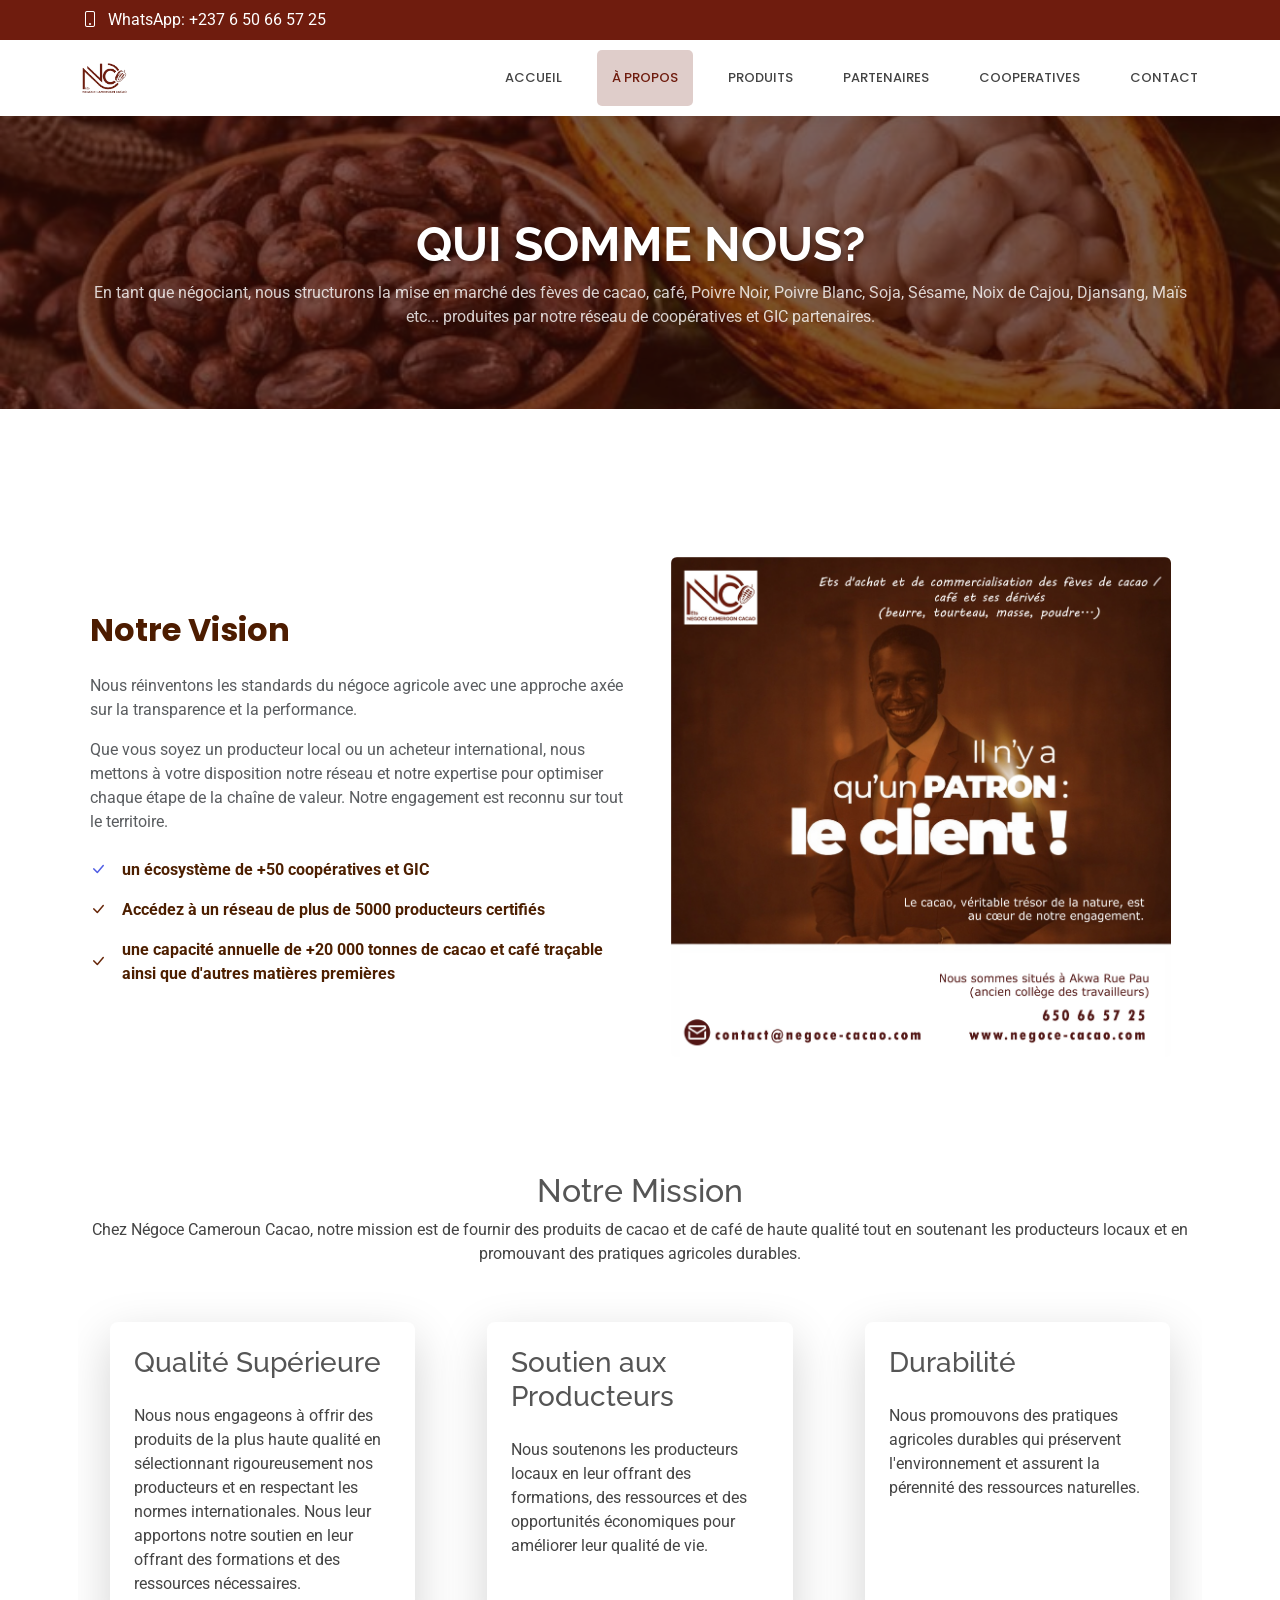
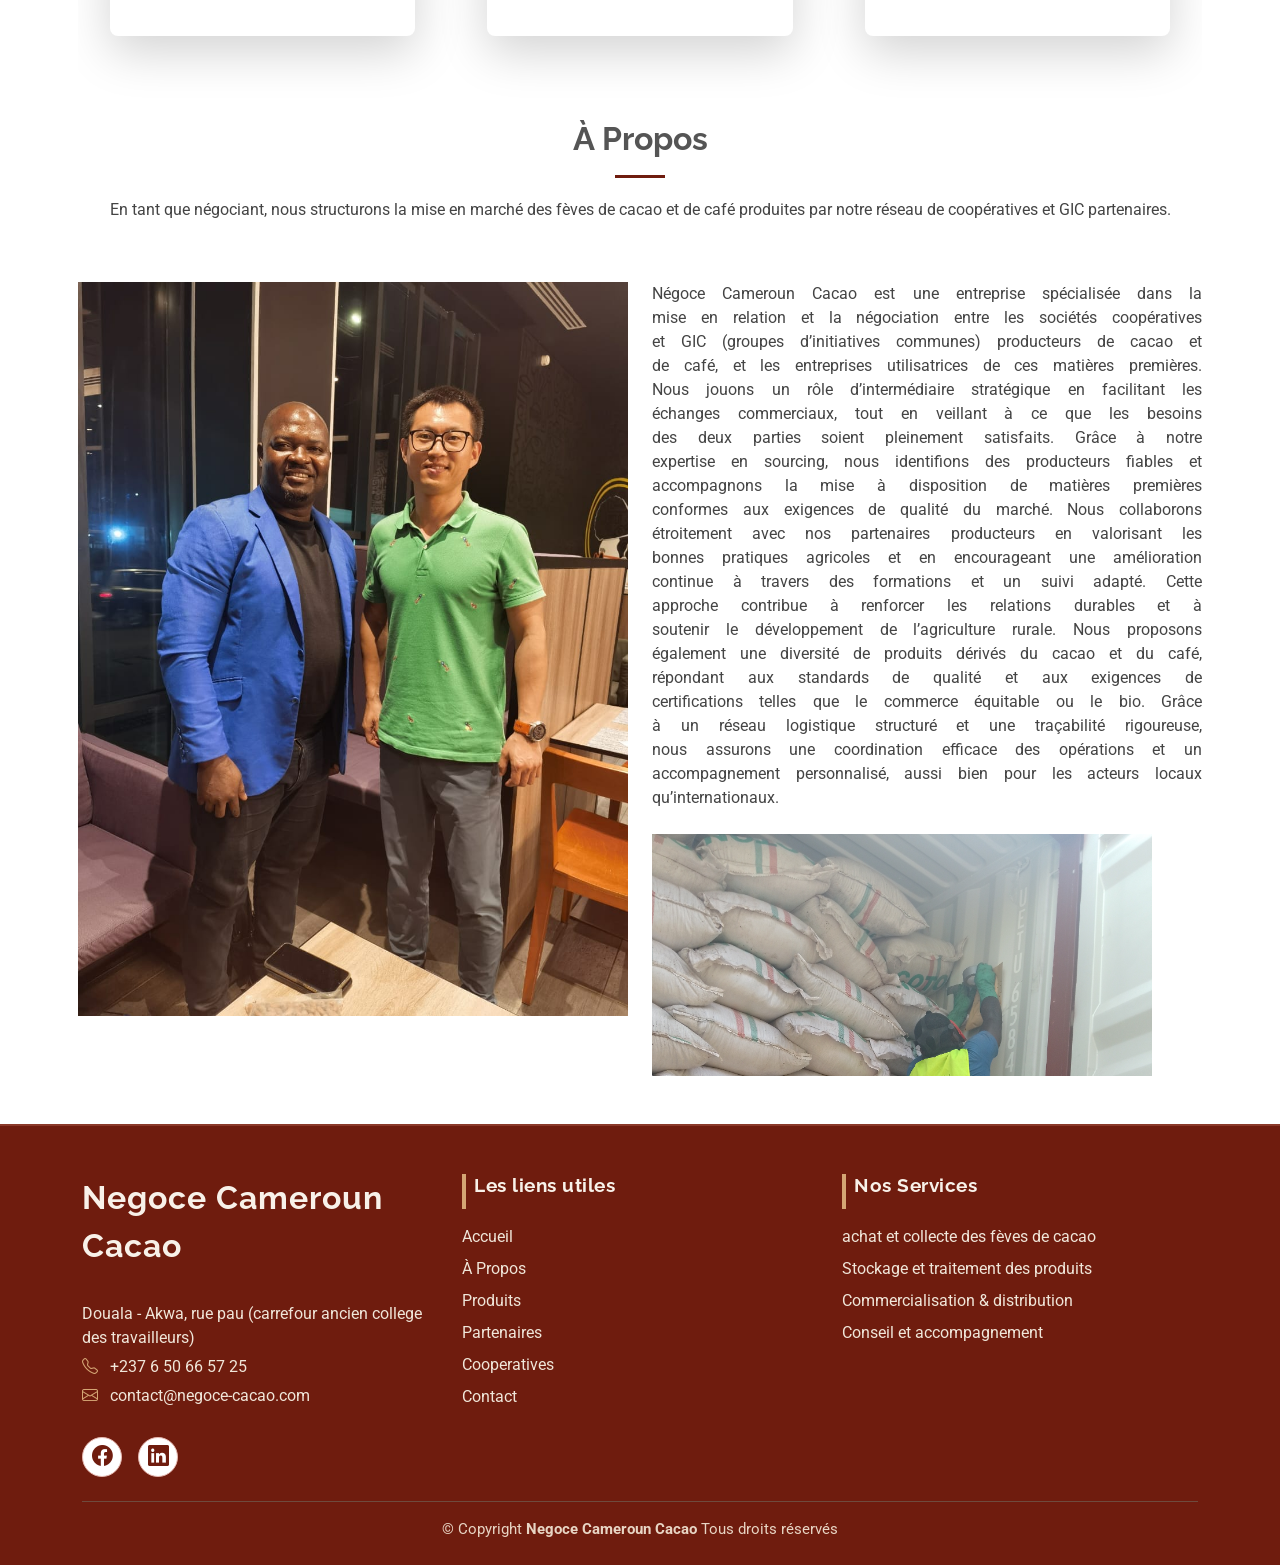
==== commit 815636c7: "-mise a jour des produit" ====
--- a/apropos.html
+++ b/apropos.html
@@ -131,8 +131,7 @@
 
                         <div class="col-lg-6 position-relative text-center" data-aos="fade-left">
                             <div class="image-wrapper d-inline-block position-relative">
-                                <img src="assets/img/affiche de produit.jpg" alt="Instructor" class="img-fluid rounded" style="max-height: 500px;">
-                            
+                                <img src="assets/img/viseul-negoce.jpg" alt="Instructor" class="img-fluid rounded" style="max-height: 500px;">                        
                                 
                             </div>
                         </div>
